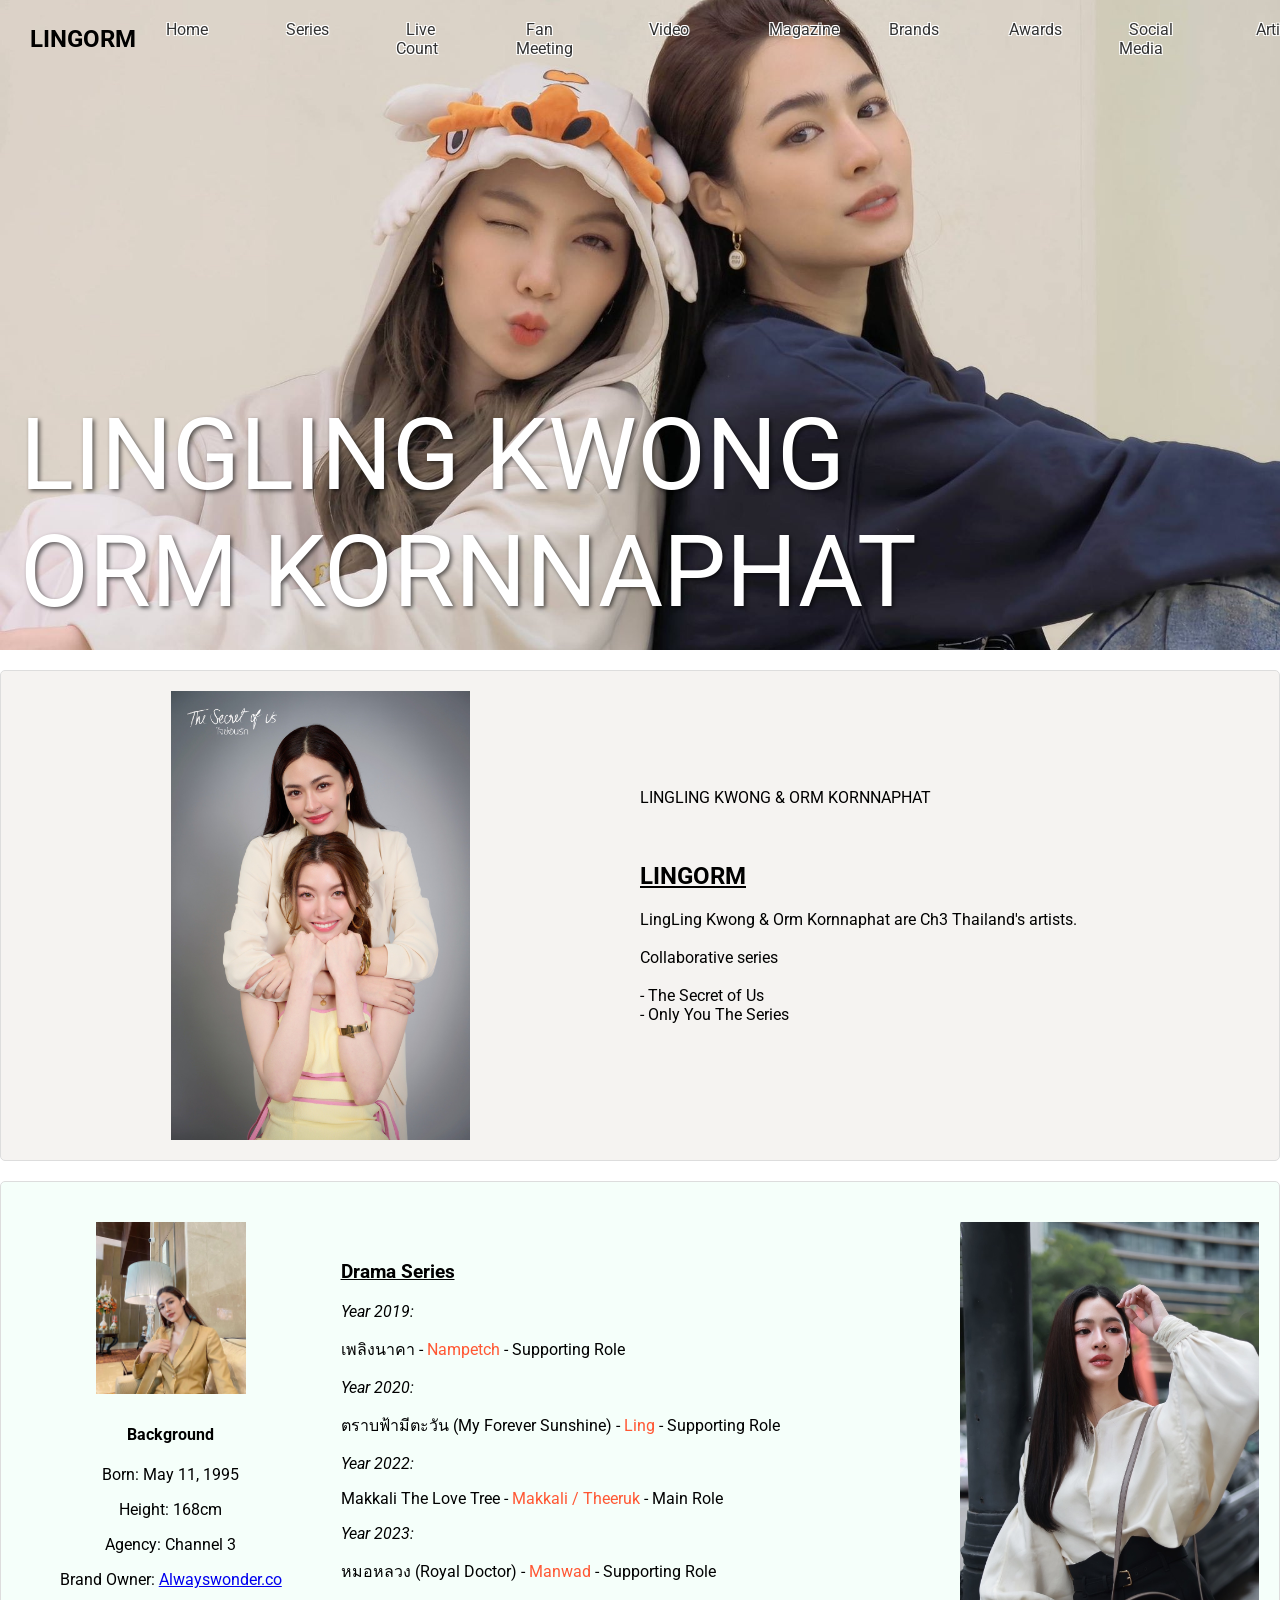
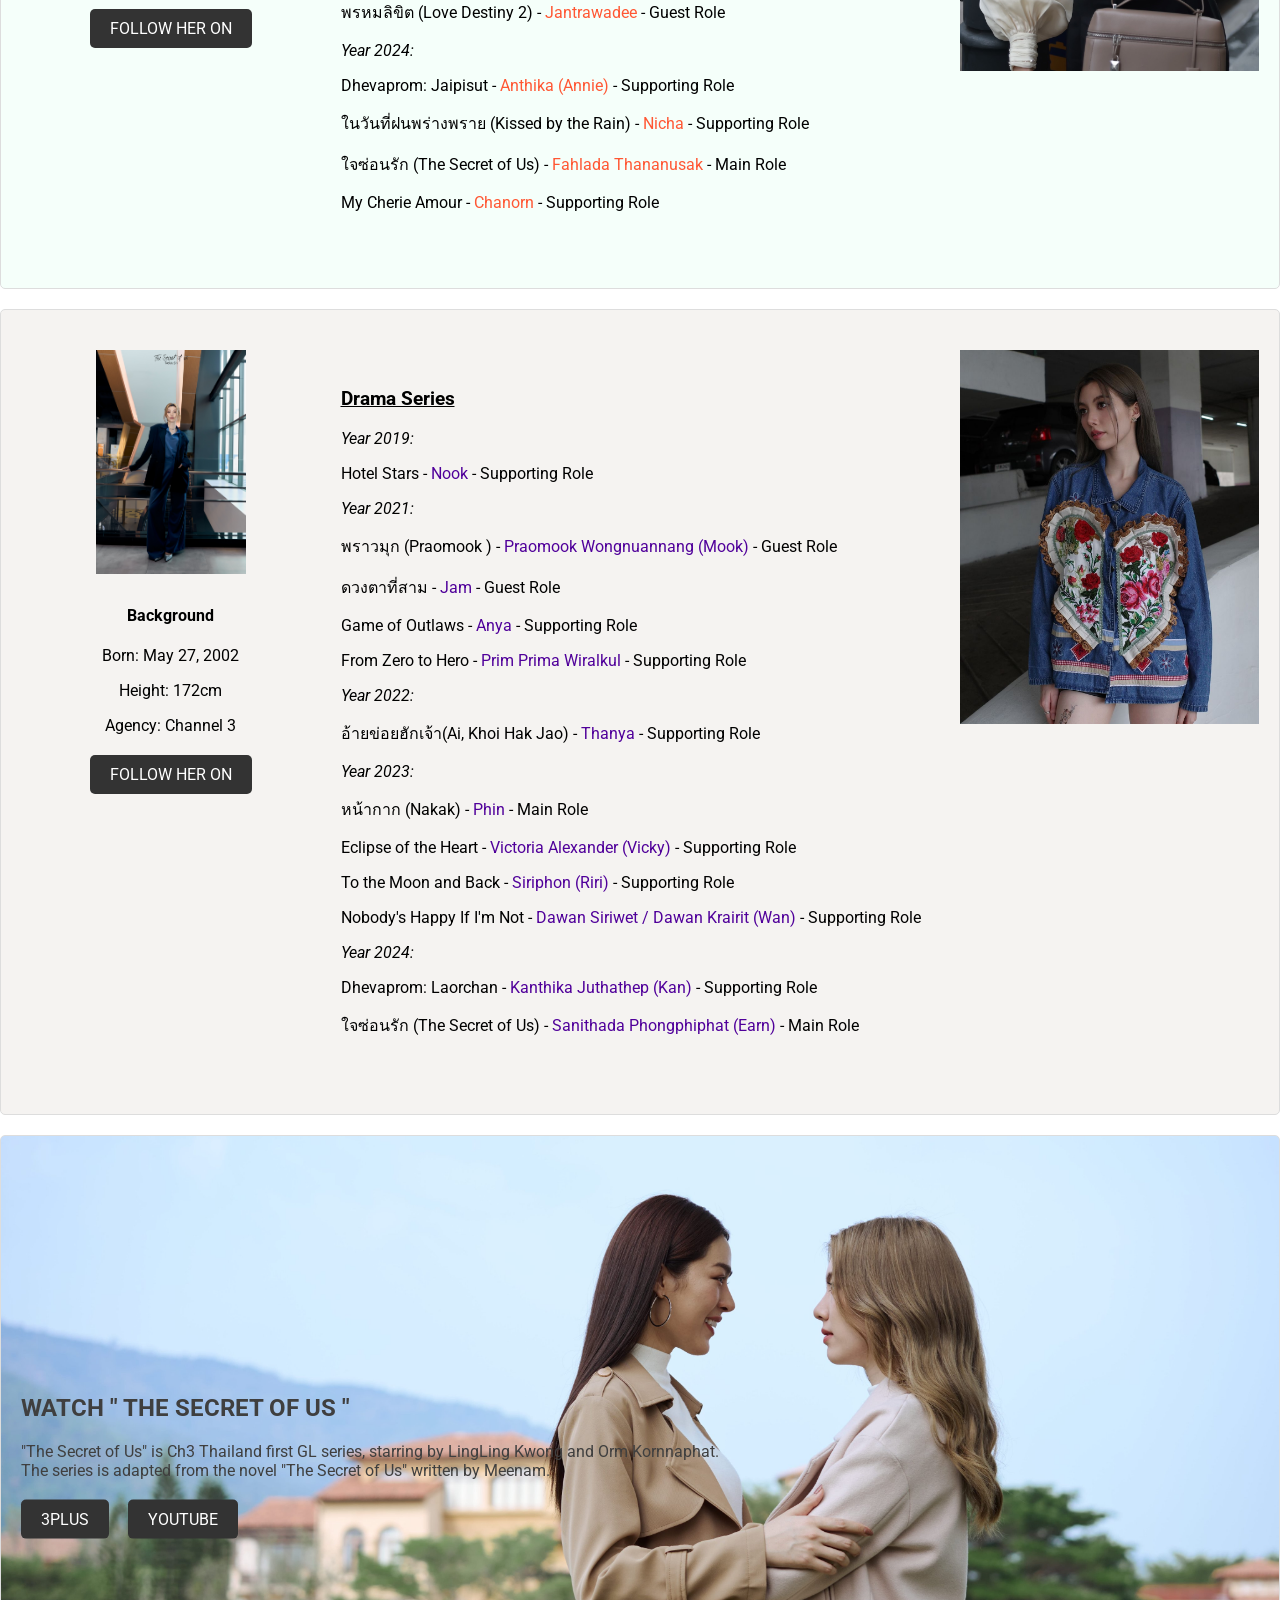
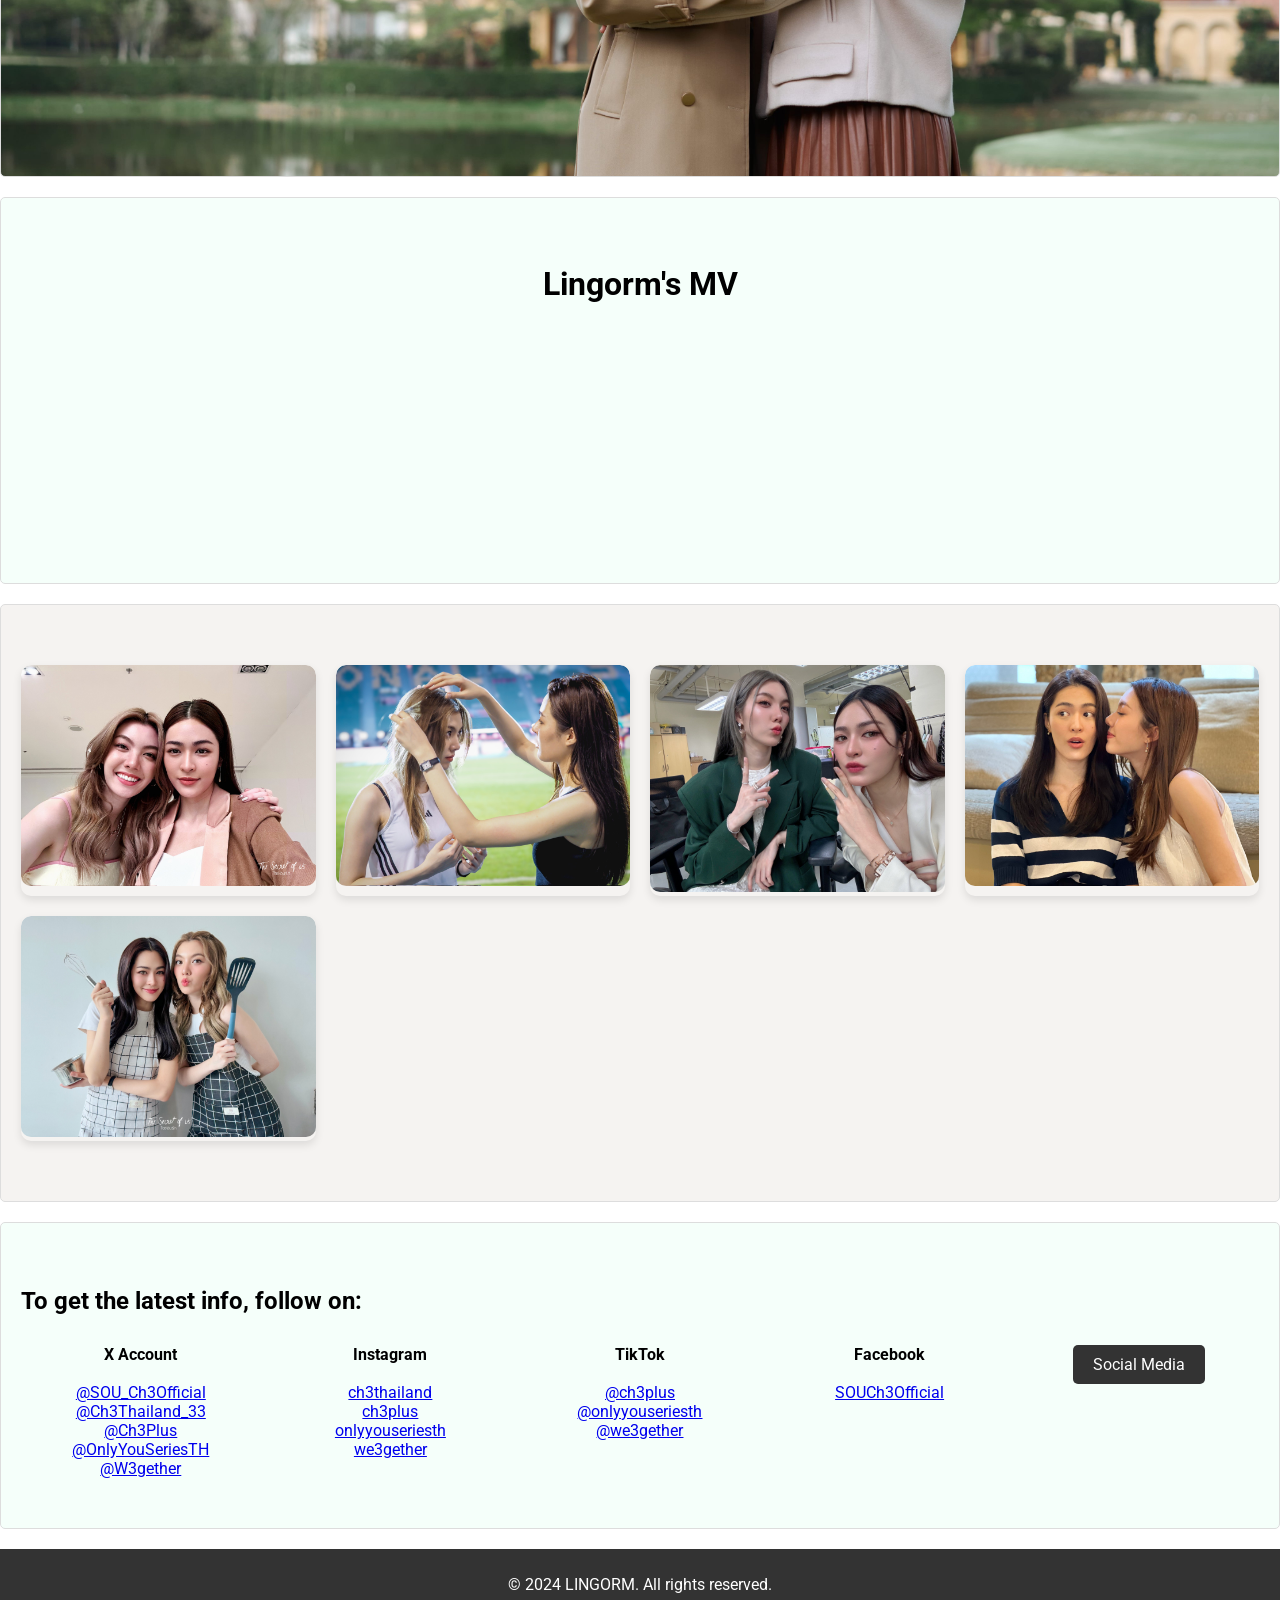
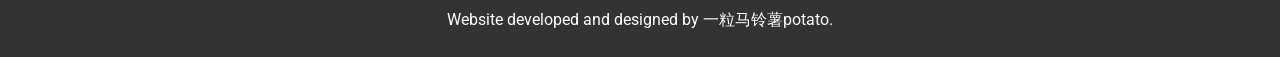
==== index.html @ c7226764 "Update index.html" ====
<!DOCTYPE html>
<html lang="en">
<head>
    <meta charset="UTF-8">
    <meta name="viewport" content="width=device-width, initial-scale=1.0">
    <link rel="stylesheet" href="CSS/styles.css">
    <link rel="stylesheet" href="https://cdnjs.cloudflare.com/ajax/libs/animate.css/4.1.1/animate.min.css">
    <link href="https://fonts.googleapis.com/css2?family=Roboto:wght@400&display=swap" rel="stylesheet">
   
    <title>LINGORM</title>
</head>
<body>
    <header class="header-wallpaper">
        <div class="header-container">
            <h1 class="logo">LINGORM</h1>
            <button class="nav-toggle" aria-label="toggle navigation">
            ☰
            </button>
            <nav>
                <ul>
                    <li><a href="index.html">Home</a></li>
                    <li class="dropdown">
                        <a href="series.html">Series</a>
                        <div class="dropdown-content">
                            <a href="TSOU.html">The Secret of Us</a>
                            <a href="OnlyYou.html">Only You The Series</a>
                        </div>
                    </li>
                    <li class="dropdown">
                        <a href="live-count.html">Live Count</a>
                        <div class="dropdown-content">
                            <a href="TSOU-live-count.html">The Secret of Us</a>
                        </div>
                    </li>
                    <li class="dropdown">
                        <a href="#">Fan Meeting</a>
                        <div class="dropdown-content">
                            <a href="FM2024.html">2024</a>
                        </div>
                    </li>
                    <li class="dropdown">
                        <a href="video.html">Video</a>
                        <div class="dropdown-content">
                            <a href="video-chisub.html">Video (中字)</a>
                        </div>
                    </li>
                    <li><a href="magazine.html">Magazine</a></li>
                    <li><a href="brands.html">Brands</a></li>
                    <li><a href="awards.html">Awards</a></li>
                    <li><a href="social-media.html">Social Media</a></li>
                    <li><a href="articles.html">Articles</a></li>
                </ul>
            </nav>
        </div>
        <div class="bottom-left-text">LINGLING KWONG </br>
            ORM KORNNAPHAT
        </div>
        
    </header>
    

    <main>
        <section id="section2" class="section2">
            <div class="left-image">
                <img src="Images/Homepage/GPmo3GdbwAAcdIR.jpg" alt="Description of Image" />
            </div>
            <div class="right-text">
                <p>LINGLING KWONG & ORM KORNNAPHAT</p>
                </br>
                <h2><u>LINGORM</u></h2>
                <p>LingLing Kwong & Orm Kornnaphat are Ch3 Thailand's artists.
                </br></br>
                    Collaborative series</br></br>
                    - The Secret of Us </br>
                    - Only You The Series </br></br></p>
            </div>
        </section>

        <section id="section3" class="section3">
            <div class="left-image">
                <img src="Images/Homepage/GWCB60AXEAACl5y - Copy.jpg" alt="Left Image Description" />
                <div class="details">
                    <h4>Background</h4>
                    <p>Born: May 11, 1995</p>
                    <p>Height: 168cm</p>
                    <p>Agency: Channel 3</p>
                    <p>Brand Owner: <a href="https://x.com/AlwayswonderCo">Alwayswonder.co</a></p>
                    <div class="button-container">
                        <a href="https://ch3plus.com/artists/451" class="button">FOLLOW HER ON</a>
                    </div>
                </div>
            </div>
            <div class="middle-text">
                <h3><u>Drama Series</u></h3>
                <p><i>Year 2019:</i></p>
                <p>เพลิงนาคา - <font color="#ff5733">Nampetch</font> - Supporting Role</p>

            
                <p><i>Year 2020:</i></p>
                <p>ตราบฟ้ามีตะวัน (My Forever Sunshine) - <font color="#ff5733">Ling</font> - Supporting Role</p>
            
                <p><i>Year 2022:</i></p>
                <p>Makkali The Love Tree - <font color="#ff5733">Makkali / Theeruk</font> - Main Role</p> 
           
                <p><i>Year 2023:</i></p>
                <p>หมอหลวง (Royal Doctor) - <font color="#ff5733">Manwad</font> - Supporting Role</p>   
                <p>พรหมลิขิต (Love Destiny 2) - <font color="#ff5733">Jantrawadee</font> - Guest Role</p> 
                
                <p><i>Year 2024:</i></p>
                <p>Dhevaprom: Jaipisut - <font color="#ff5733">Anthika (Annie)</font> - Supporting Role</p>   
                <p>ในวันที่ฝนพร่างพราย (Kissed by the Rain)  - <font color="#ff5733">Nicha</font> - Supporting Role</p> 
                <p>ใจซ่อนรัก (The Secret of Us) - <font color="#ff5733">Fahlada Thananusak</font> - Main Role</p>
                <p>My Cherie Amour - <font color="#ff5733">Chanorn</font> - Supporting Role</p>
            </div>
            <div class="right-image">
                <img src="Images/Homepage/GXlHVQ1bcAARzqj.jfif" alt="Right Image Description" />
            </div>
        </section>
        
        <section id="section4" class="section4">
            <div class="left-image">
                <img src="Images/Homepage/GQNNIhUaQAATjMb.jfif" alt="Left Image Description" />
                <div class="details">
                    <h4>Background</h4>
                    <p>Born: May 27, 2002</p>
                    <p>Height: 172cm</p>
                    <p>Agency: Channel 3</p>
                    <div class="button-container">
                        <a href="https://ch3plus.com/artists/350" class="button">FOLLOW HER ON</a>
                    </div>
                </div>
            </div>
            <div class="middle-text">
                <h3><u>Drama Series</u></h3>
                <p><i>Year 2019:</i></p>
                <p>Hotel Stars - <font color="#50009a">Nook</font> - Supporting Role</p>

                <p><i>Year 2021:</i></p>
                <p>พราวมุก (Praomook ) - <font color="#50009a">Praomook Wongnuannang (Mook)</font> - Guest Role</p>
                <p>ดวงตาที่สาม - <font color="#50009a">Jam</font> - Guest Role</p>
                <p>Game of Outlaws - <font color="#50009a">Anya</font> - Supporting Role</p>
                <p>From Zero to Hero - <font color="#50009a">Prim Prima Wiralkul</font> - Supporting Role</p>

                <p><i>Year 2022:</i></p>
                <p>อ้ายข่อยฮักเจ้า(Ai, Khoi Hak Jao) - <font color="#50009a">Thanya</font> - Supporting Role</p>
                
                <p><i>Year 2023:</i></p>
                <p>หน้ากาก (Nakak) - <font color="#50009a">Phin</font> - Main Role</p>
                <p>Eclipse of the Heart - <font color="#50009a">Victoria Alexander (Vicky)</font> - Supporting Role</p>
                <p>To the Moon and Back - <font color="#50009a">Siriphon (Riri)</font> - Supporting Role</p>
                <p>Nobody's Happy If I'm Not - <font color="#50009a">Dawan Siriwet / Dawan Krairit (Wan)</font> - Supporting Role</p>

                <p><i>Year 2024:</i></p>
                <p>Dhevaprom: Laorchan - <font color="#50009a">Kanthika Juthathep (Kan)</font> - Supporting Role</p>
                <p>ใจซ่อนรัก (The Secret of Us) - <font color="#50009a">Sanithada Phongphiphat (Earn)</font> - Main Role</p>
                
            </div>
            <div class="right-image">
                <img src="Images/Homepage/GWzO36fWIAAts6A.jfif" alt="Right Image Description" />
            </div>
        </section>
        
        <section id="section5" class="section5">
            <div class="overlay-text">
                <h2>WATCH " THE SECRET OF US " </h2>
                <p>"The Secret of Us" is Ch3 Thailand first GL series, starring by LingLing Kwong and Orm Kornnaphat. </br>
                    The series is adapted from the novel "The Secret of Us" written by Meenam.</p>
                <div class="button-container">
                    <a href="https://ch3plus.com/drama/1601" class="button">3PLUS</a>
                    <a href="https://youtube.com/playlist?list=PLDIqVRSvaz9LWu6pvDkNa43Zpicq-zLaL&si=jmSi8s5uINVRYURm" class="button">YOUTUBE</a>
                </div>
            </div>
        </section>
        
        <section id="section6" class="section6">
            <h2 class="section-title">Lingorm's MV</h2>
            <div class="video-container">
                <iframe width="560" height="315" src="https://www.youtube.com/embed/7FVuDuM66iU?si=OcEE4b9ZsCUScVl-" title="YouTube video player" frameborder="0" allow="accelerometer; autoplay; clipboard-write; encrypted-media; gyroscope; picture-in-picture; web-share" referrerpolicy="strict-origin-when-cross-origin" allowfullscreen></iframe>
                <iframe width="560" height="315" src="https://www.youtube.com/embed/SzvdKqfl7sM?si=7ZgvW-NvWe6QDm77" title="YouTube video player" frameborder="0" allow="accelerometer; autoplay; clipboard-write; encrypted-media; gyroscope; picture-in-picture; web-share" referrerpolicy="strict-origin-when-cross-origin" allowfullscreen></iframe>
                <iframe width="560" height="315" src="https://www.youtube.com/embed/tJU0n08O1h8?si=HvJSM4OCoaeQTGFO" title="YouTube video player" frameborder="0" allow="accelerometer; autoplay; clipboard-write; encrypted-media; gyroscope; picture-in-picture; web-share" referrerpolicy="strict-origin-when-cross-origin" allowfullscreen></iframe>
            </div>
        </section>

        <section id="section7" class="section7">
            <div class="gallery-container">
                <div class="gallery-item">
                    <img src="Images/Homepage/GKUelGlbAAAYL5s - Copy.jpg" alt="Image 1 Description" />
                    
                </div>
                <div class="gallery-item">
                    <img src="Images/Homepage/GLRpT6Yb0AAmryR.jpg" alt="Image 2 Description" />
                    
                </div>
                <div class="gallery-item">
                    <img src="Images/Homepage/GUMZfOEW4AAnppR.jfif" alt="Image 3 Description" />
                    
                </div>
                <div class="gallery-item">
                    <img src="Images/Homepage/GWs6ObMWMAAoe9y.jfif" alt="Image 4 Description" />
                    
                </div>
                <div class="gallery-item">
                    <img src="Images/Homepage/GUCTeAsb0AUNplR - Copy.jpeg" alt="Image 5 Description" />
                    
                </div>
                
            </div>
        </section>
        
        
        <section id="section8" class="section8">
            <h3 class="small-title">To get the latest info, follow on:</h3>
            <div class="social-media-container">
                <div class="column"><b>X Account</b>
                </br>
                </br>
                    <a href="https://x.com/SOU_Ch3Official">@SOU_Ch3Official</a>
                </br>
                    <a href="https://x.com/Ch3Thailand_33">@Ch3Thailand_33</a>
                </br>
                    <a href="https://x.com/Ch3Plus">@Ch3Plus</a>
                </br>
                    <a href="https://x.com/OnlyYouSeriesTH">@OnlyYouSeriesTH</a>
                </br>
                    <a href="https://x.com/W3gether">@W3gether</a>
                </div>
                
                <div class="column"><b>Instagram</b>
                </br>
                </br>
                    <a href="https://www.instagram.com/ch3thailand/?hl=en">ch3thailand</a>
                </br>
                    <a href="https://www.instagram.com/ch3plus/?hl=en">ch3plus</a>
                </br>
                    <a href="https://www.instagram.com/onlyyouseriesth/">onlyyouseriesth</a>
                </br>
                    <a href="https://www.instagram.com/we3gether/?hl=en">we3gether</a>
                </div>

                <div class="column"><b>TikTok</b>
                </br>
                </br>
                    <a href="https://www.tiktok.com/@ch3plus">@ch3plus</a>
                </br>
                    <a href="https://www.tiktok.com/@onlyyouseriesth">@onlyyouseriesth</a>
                </br>
                    <a href="https://www.tiktok.com/@we3gether">@we3gether</a>
                </div>

                <div class="column"><b>Facebook</b>
                </br>
                </br>
                    <a href="https://www.facebook.com/SOUCh3Official/">SOUCh3Official</a>
                </div>

                <div class="column">
                    <a href="#social-media" class="button">Social Media</a>
                </div>
            </div>
        </section>
        


    </main>

    <footer>
        <p>&copy; 2024 LINGORM. All rights reserved.</p>
        <p>Website developed and designed by 一粒马铃薯potato.</p>
        
        </footer>
        
        <script>
        // Scroll reveal effect
        const sections = document.querySelectorAll('section');
        const options = {
        root: null,
        threshold: 0.1,
        };
        
        const observer = new IntersectionObserver((entries, observer) => {
        entries.forEach(entry => {
        if (entry.isIntersecting) {
        entry.target.classList.add('animate__animated', 'animate__fadeInUp');
        observer.unobserve(entry.target);
        }
        });
        }, options);
        
        sections.forEach(section => {
        observer.observe(section);
        });
        
        // Change header transparency on scroll
        const header = document.querySelector('.header-container');
        window.addEventListener('scroll', function() {
        const scrollPosition = window.scrollY;
        header.style.backgroundColor = scrollPosition > 50 ? 'rgba(255, 255, 255, 0.9)' : 'rgba(255, 255, 255, 0)';
        });

        //hamburger for only display at mobile devices
        document.querySelector('.nav-toggle').addEventListener('click', function() {
        document.querySelector('nav ul').classList.toggle('showing');
        });
        </script>
        </body>
        </html>
---- CSS/styles.css ----
body {
margin: 0;
font-family: 'Roboto', sans-serif;
}

.header-wallpaper {
position: relative;
width: 100%;
height: 650px;
background-image: url('../Images/Homepage/GInZfpeakAA6-mB - Copy.jpg'); /* Adjust this path as necessary */
background-size: cover;
background-position: center;
}

.header-wallpaper-sub {
position: relative;
width: 100%;
height: 200px; /* Specific height for other pages */
background-image: url('../Images/GQsUREpbMAAMCjr - Copy.jpg'); /* Set your wallpaper for other pages */
background-size: cover;
background-position: center;
}

.header-wallpaper-sub-series {
position: relative;
width: 100%;
height: 600px; /* Specific height for other pages */
background-image: url('../Images/sub series/GUzJLUYasAEFwtK - Copy.jpg'); /* Set your wallpaper for other pages */
background-size: cover;
background-position: top;
}

.header-wallpaper-sub-series-onlyyou {
position: relative;
width: 100%;
height: 600px; /* Specific height for other pages */
background-image: url('../Images/sub series/GXGt7PhbEAUSC36 - Copy.jpg'); /* Set your wallpaper for other pages */
background-size: cover;
background-position: top;
}

.header-container {
display: flex;
align-items: center;
justify-content: space-between;
padding: 20px 30px;
position: fixed;
top: 0;
left: 0;
width: 100%;
z-index: 2;
background-color: rgba(255, 255, 255, 0.7); /* Semi-transparent initially */
transition: background-color 0.3s;
}

.logo {
margin: 0;
font-size: 24px;
}

nav ul {
display: flex;
list-style: none;
margin: 0;
padding: 0;
}

nav ul li {
position: relative;
margin: 0 20px;
min-width: 80px;
}

nav ul li a {
text-decoration: none;
color: #333;
padding: 10px;
text-shadow: 
-1px -1px 0 white,  
1px -1px 0 white,
-1px 1px 0 white,
1px 1px 0 white; /* Create a border effect */
}

nav ul li a:hover {
text-decoration: underline;
}

.nav-toggle {
display: none;
background: none;
border: none;
font-size: 24px;
cursor: pointer;
}

/* Dropdown styles */
.dropdown-content {
display: none;
position: absolute;
background-color: #f1f1f1;
min-width: 160px;
box-shadow: 0px 8px 16px 0px rgba(0, 0, 0, 0.2);
z-index: 1;
}

.dropdown:hover .dropdown-content {
display: block;
}

.dropdown-content a {
color: black;
padding: 12px 16px;
text-decoration: none;
display: block;
}

.dropdown-content a:hover {
background-color: #ddd;
}

/* Scroll behavior */
.main {
padding-top: 80px; /* Space for fixed header */
}

.bottom-left-text {
position: absolute;
bottom: 20px;
left: 20px;
color: white; /* Change as necessary for visibility */
text-shadow: 2px 2px 4px rgba(0, 0, 0, 0.6); /* Add shadow for better readability */
font-size: 100px; /* Adjust font size */
}

/* Adjust font size for tablets */
@media (max-width: 768px) {
.bottom-left-text {
font-size: 50px; /* Smaller font size for tablets */
}
}

/* Adjust font size for mobile phones */
@media (max-width: 480px) {
.bottom-left-text {
font-size: 30px; /* Even smaller font size for mobile phones */
}
}

/* Additional styling for responsiveness */
@media (max-width: 768px) {
.nav-toggle {
display: block;
}


nav ul {
flex-direction: column;
display: none;
width: 100%;
background-color: rgba(255, 255, 255, 0.9);
position: absolute;
top: 60px;
left: 0;
padding: 10px 0;
}

nav ul li {
margin: 10px 0;
text-align: center;
}

nav ul.showing {
display: flex;
}
}

@media (max-width: 480px) {
.bottom-left-text {
font-size: 5vw; /* Adjust font size for smaller screens */
}
}

@media only screen and (max-width: 620px) {
/* For mobile phones: */
.menu, .main, .right {
width: 100%;
}
}

section {
margin: 20px 0;
padding: 20px;
border: 1px solid #ddd;
border-radius: 5px;
}

.section2 {
display: flex; /* Use flexbox for layout */
flex-wrap: wrap; /* Allow wrapping */
height: auto; /* Adjust height */
background-color: #F5F3F1; /* Set the background color */
align-items: center; /* Center items vertically */
}

.left-image {
flex: 1; /* Take up equal space */
display: flex; /* Use flexbox for centering */
justify-content: center; /* Center horizontally */
align-items: center; /* Center vertically */
}

.left-image img {
width: 50%; /* Set a specific width, adjust as needed */
max-width: 300px; /* Limit maximum width, adjust as needed */
height: auto; /* Maintain aspect ratio */
}

.right-text {
flex: 1; /* Take up equal space */
padding: 20px; /* Add padding for spacing */
}

.section3 {
display: flex; /* Use flexbox for layout */
flex-wrap: wrap; /* Allow wrapping */
align-items: flex-start; /* Align items at the top */
justify-content: space-between; /* Space out items */
padding: 40px 20px; /* Add padding */
background-color: #f5fffa; /* Set a background color */
}

.left-image {
flex: 1; /* Take up equal space */
display: flex; /* Use flexbox for centering */
flex-direction: column; /* Stack elements vertically */
align-items: center; /* Center horizontally */
}

.left-image img {
max-width: 100%; /* Responsive image */
height: auto; /* Maintain aspect ratio */
}

.details {
text-align: center; /* Center the text below the left image */
margin-top: 10px; /* Space between image and text */
}

.middle-text {
flex: 2; /* Take up more space in the middle */
padding: 20px; /* Add padding for spacing */
}

.right-image {
flex: 1; /* Take up equal space */
display: flex; /* Use flexbox for centering */
justify-content: center; /* Center horizontally */
align-items: center; /* Center vertically */
}

.right-image img {
max-width: 100%; /* Responsive image */
height: auto; /* Maintain aspect ratio */
}

.button-container {
margin-top: 10px; /* Space above the button */
}

.button {
display: inline-block; /* Make it block-level for padding */
padding: 10px 20px; /* Add padding */
background-color: #333; /* Button background color */
color: #fff; /* Button text color */
text-decoration: none; /* Remove underline */
border-radius: 5px; /* Round corners */
transition: background-color 0.3s; /* Smooth background change */
}

.button:hover {
background-color: #555; /* Darken background on hover */
}

.section4 {
display: flex; /* Use flexbox for layout */
flex-wrap: wrap; /* Allow wrapping */
align-items: flex-start; /* Align items at the top */
justify-content: space-between; /* Space out items */
padding: 40px 20px; /* Add padding */
background-color: #F5F3F1; /* Set a background color */
}

.left-image {
flex: 1; /* Take up equal space */
display: flex; /* Use flexbox for centering */
flex-direction: column; /* Stack elements vertically */
align-items: center; /* Center horizontally */
}

.left-image img {
max-width: 100%; /* Responsive image */
height: auto; /* Maintain aspect ratio */
}

.details {
text-align: center; /* Center the text below the left image */
margin-top: 10px; /* Space between image and text */
}

.middle-text {
  flex: 2; /* Take up more space in the middle */
padding: 20px; /* Add padding for spacing */
}

.right-image {
flex: 1; /* Take up equal space */
display: flex; /* Use flexbox for centering */
justify-content: center; /* Center horizontally */
align-items: center; /* Center vertically */
}

.right-image img {
max-width: 100%; /* Responsive image */
height: auto; /* Maintain aspect ratio */
}

.button-container {
margin-top: 10px; /* Space above the button */
}

.button {
display: inline-block; /* Make it block-level for padding */
padding: 10px 20px; /* Add padding */
background-color: #333; /* Button background color */
color: #fff; /* Button text color */
text-decoration: none; /* Remove underline */
border-radius: 5px; /* Round corners */
transition: background-color 0.3s; /* Smooth background change */
}

.button:hover {
background-color: #555; /* Darken background on hover */
}

.section5 {
position: relative; /* Make it relative for absolute positioning of text */
height: 600px; /* Set height */
background-image: url('../Images/Homepage/GUzD0vvaEAEiprc - Copy.jpg'); /* Background image */
background-size: cover; /* Cover the entire section */
background-position: center; /* Center the image */
}

.overlay-text {
position: absolute; /* Position text absolutely */
top: 50%; /* Center vertically */
left: 20px; /* Distance from the left */
transform: translateY(-50%); /* Adjust for true vertical center */
color: rgb(63,63,63); /* Text color */
text-shadow: none; /* Add shadow for better readability */
}

.button-container {
margin-top: 20px; /* Space above the buttons */
}

.button {
display: inline-block; /* Make it block-level for padding */
padding: 10px 20px; /* Add padding */
margin-right: 15px; /* Space between buttons */
background-color: #333; /* Button background color */
color: #fff; /* Button text color */
text-decoration: none; /* Remove underline */
border-radius: 5px; /* Round corners */
transition: background-color 0.3s; /* Smooth background change */
}

.button:last-child {
margin-right: 0; /* Remove margin on the last button */
}

.button:hover {
background-color: #555; /* Darken background on hover */
}

.section6 {
padding: 40px 20px; /* Add padding */
text-align: center; /* Center text */
background-color: #f5fffa; /* Set background color */
}

.section-title {
font-size: 2em; /* Title font size */
margin-bottom: 20px; /* Space below the title */
}

.video-container {
display: flex; /* Use flexbox layout */
flex-wrap: wrap; /* Allow wrapping if needed */
justify-content: center; /* Center items horizontally */
gap: 20px; /* Space between videos */
padding: 20px; /* Padding around the container */
}

.video-container iframe {
width: 320px; /* Set width of videos */
height: 180px; /* Set height of videos */
border: none; /* Remove border */
}

.section7 {
padding: 60px 20px;
background-color: #F5F3F1; /* Light background for contrast */
}

.gallery-container {
display: grid;
grid-template-columns: repeat(auto-fit, minmax(250px, 1fr)); /* Auto adjust for responsiveness */
gap: 20px; /* Space between images */
justify-items: center;
}

.gallery-item {
position: relative;
overflow: hidden;
border-radius: 10px;
box-shadow: 0 4px 8px rgba(0, 0, 0, 0.1); /* Soft shadow for depth */
transition: transform 0.3s ease, box-shadow 0.3s ease;
}

.gallery-item:hover {
transform: scale(1.05); /* Slight zoom effect on hover */
box-shadow: 0 8px 16px rgba(0, 0, 0, 0.2); /* Deeper shadow on hover */
}

.gallery-item img {
width: 100%;
height: auto;
border-radius: 10px;
object-fit: cover;
transition: opacity 0.3s ease;
}

.gallery-item .caption {
position: absolute;
bottom: 0;
left: 0;
width: 100%;
padding: 10px;
background: rgba(0, 0, 0, 0.7); /* Dark overlay for readability */
color: #fff;
text-align: center;
font-size: 16px;
opacity: 0; /* Hidden by default */
transition: opacity 0.3s ease;
}

.gallery-item:hover .caption {
opacity: 1; /* Show caption on hover */
}

@media (max-width: 768px) {
.gallery-container {
grid-template-columns: repeat(2, 1fr); /* 2 columns on smaller screens */
}
}

@media (max-width: 480px) {
.gallery-container {
grid-template-columns: 1fr; /* 1 column on mobile */
}
}

.section8 {
padding: 40px 20px; /* Add padding */
background-color: #f5fffa; /* Optional background color */
}

.small-title {
text-align: left; /* Center title */
font-size: 1.5em; /* Small title font size */
margin-bottom: 20px; /* Space below the title */
}

.social-media-container {
display: grid; /* Use CSS Grid for layout */
grid-template-columns: repeat(5, 1fr); /* 5 columns */
gap: 10px; /* Space between columns */
text-align: center; /* Center text in columns */
}

.column {
padding: 10px; /* Add padding to each column */
font-size: 1em; /* Font size for social media accounts */
}

.button {
display: inline-block; /* Make it block-level for padding */
padding: 10px 20px; /* Add padding */
background-color: #333; /* Button background color */
color: #fff; /* Button text color */
text-decoration: none; /* Remove underline */
border-radius: 5px; /* Round corners */
transition: background-color 0.3s; /* Smooth background change */
}

.button:hover {
background-color: #555; /* Darken background on hover */
}

footer {
background: #333;
color: #fff;
text-align: center;
padding: 10px 0;
position: relative;
bottom: 0;
width: 100%;
}
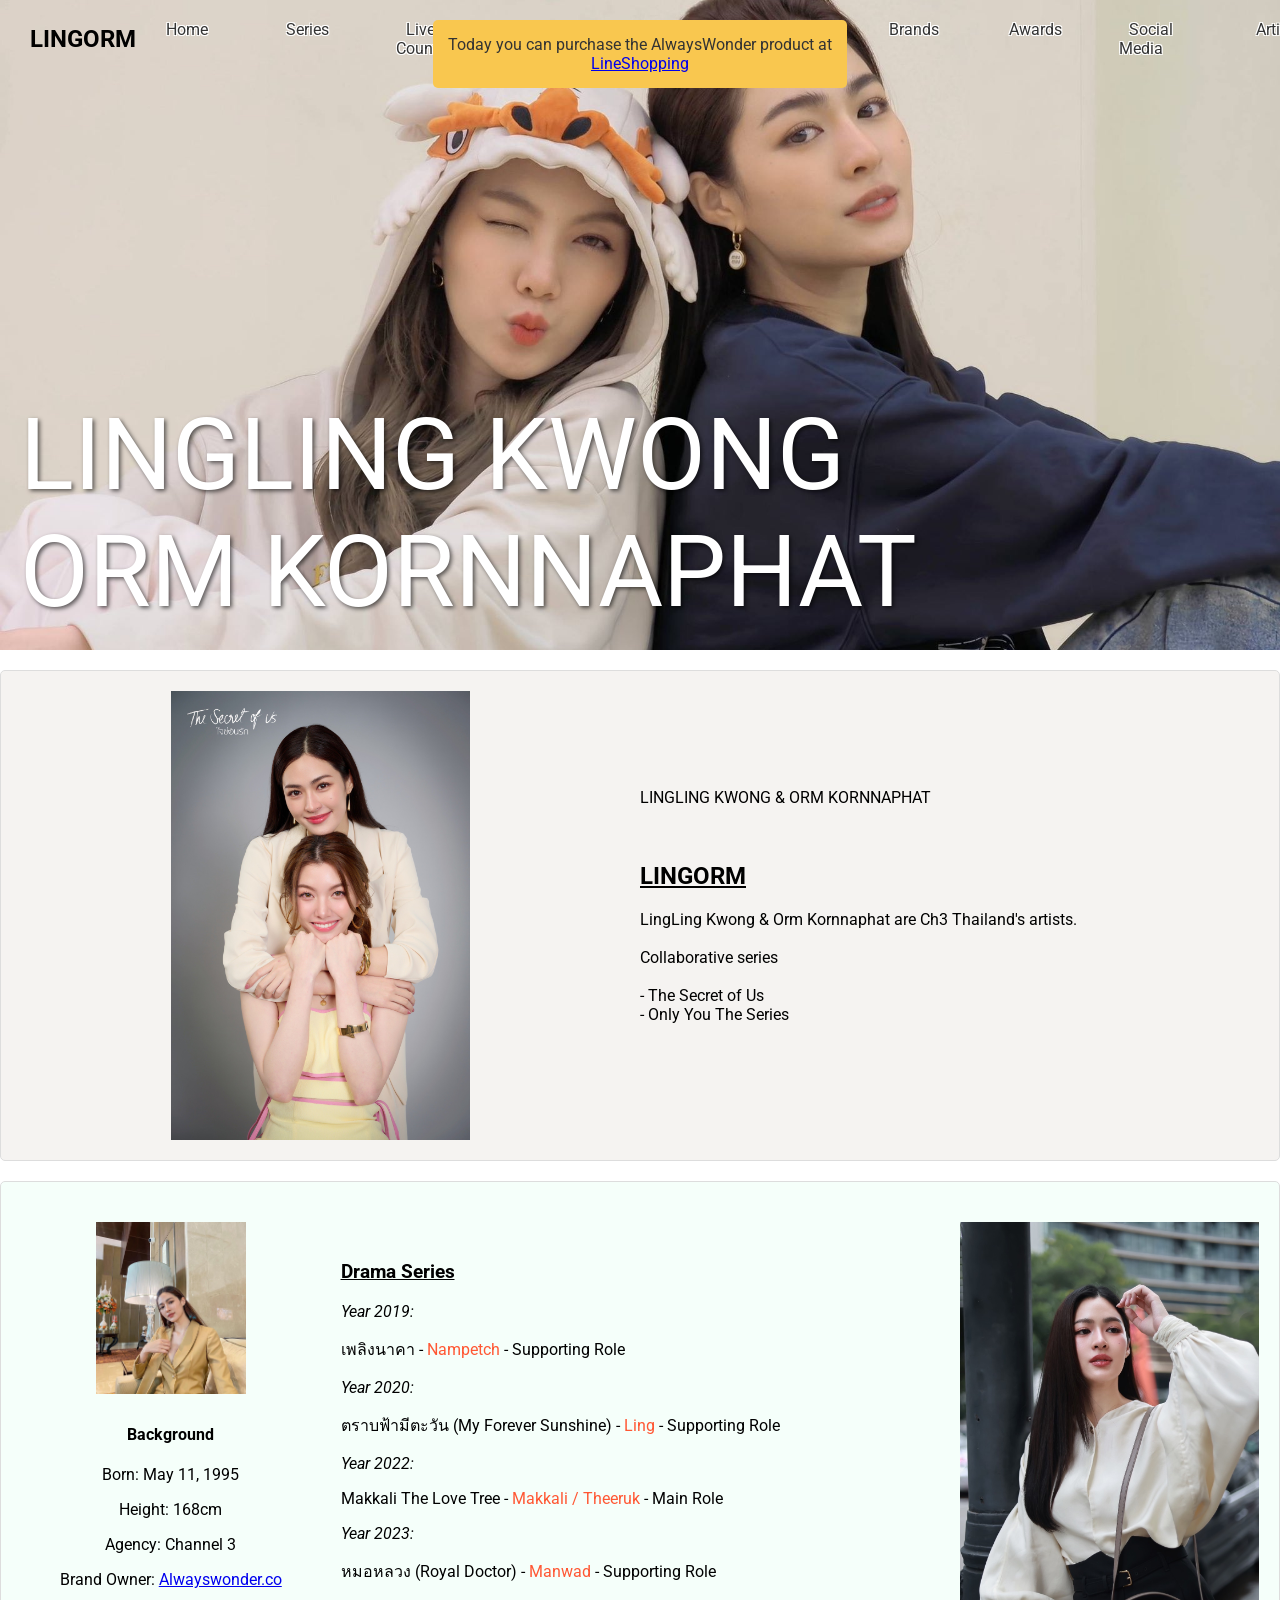
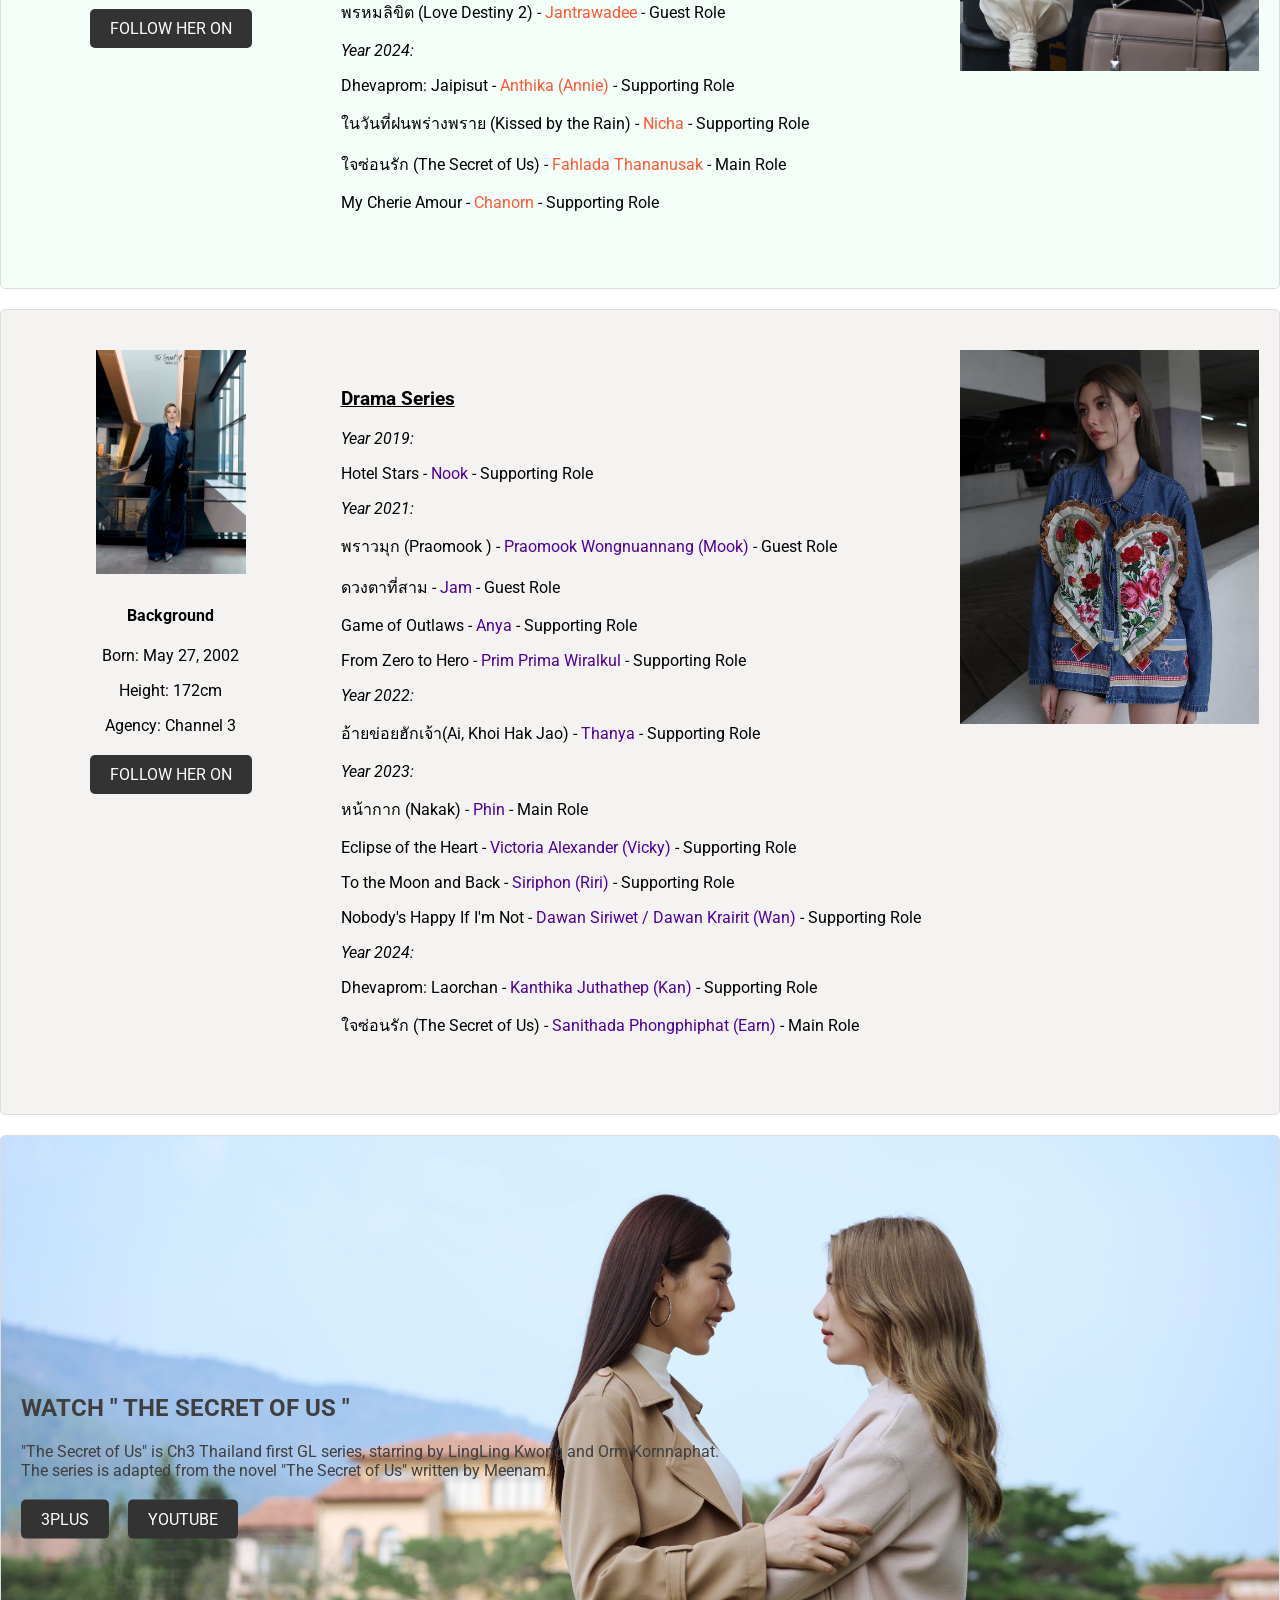
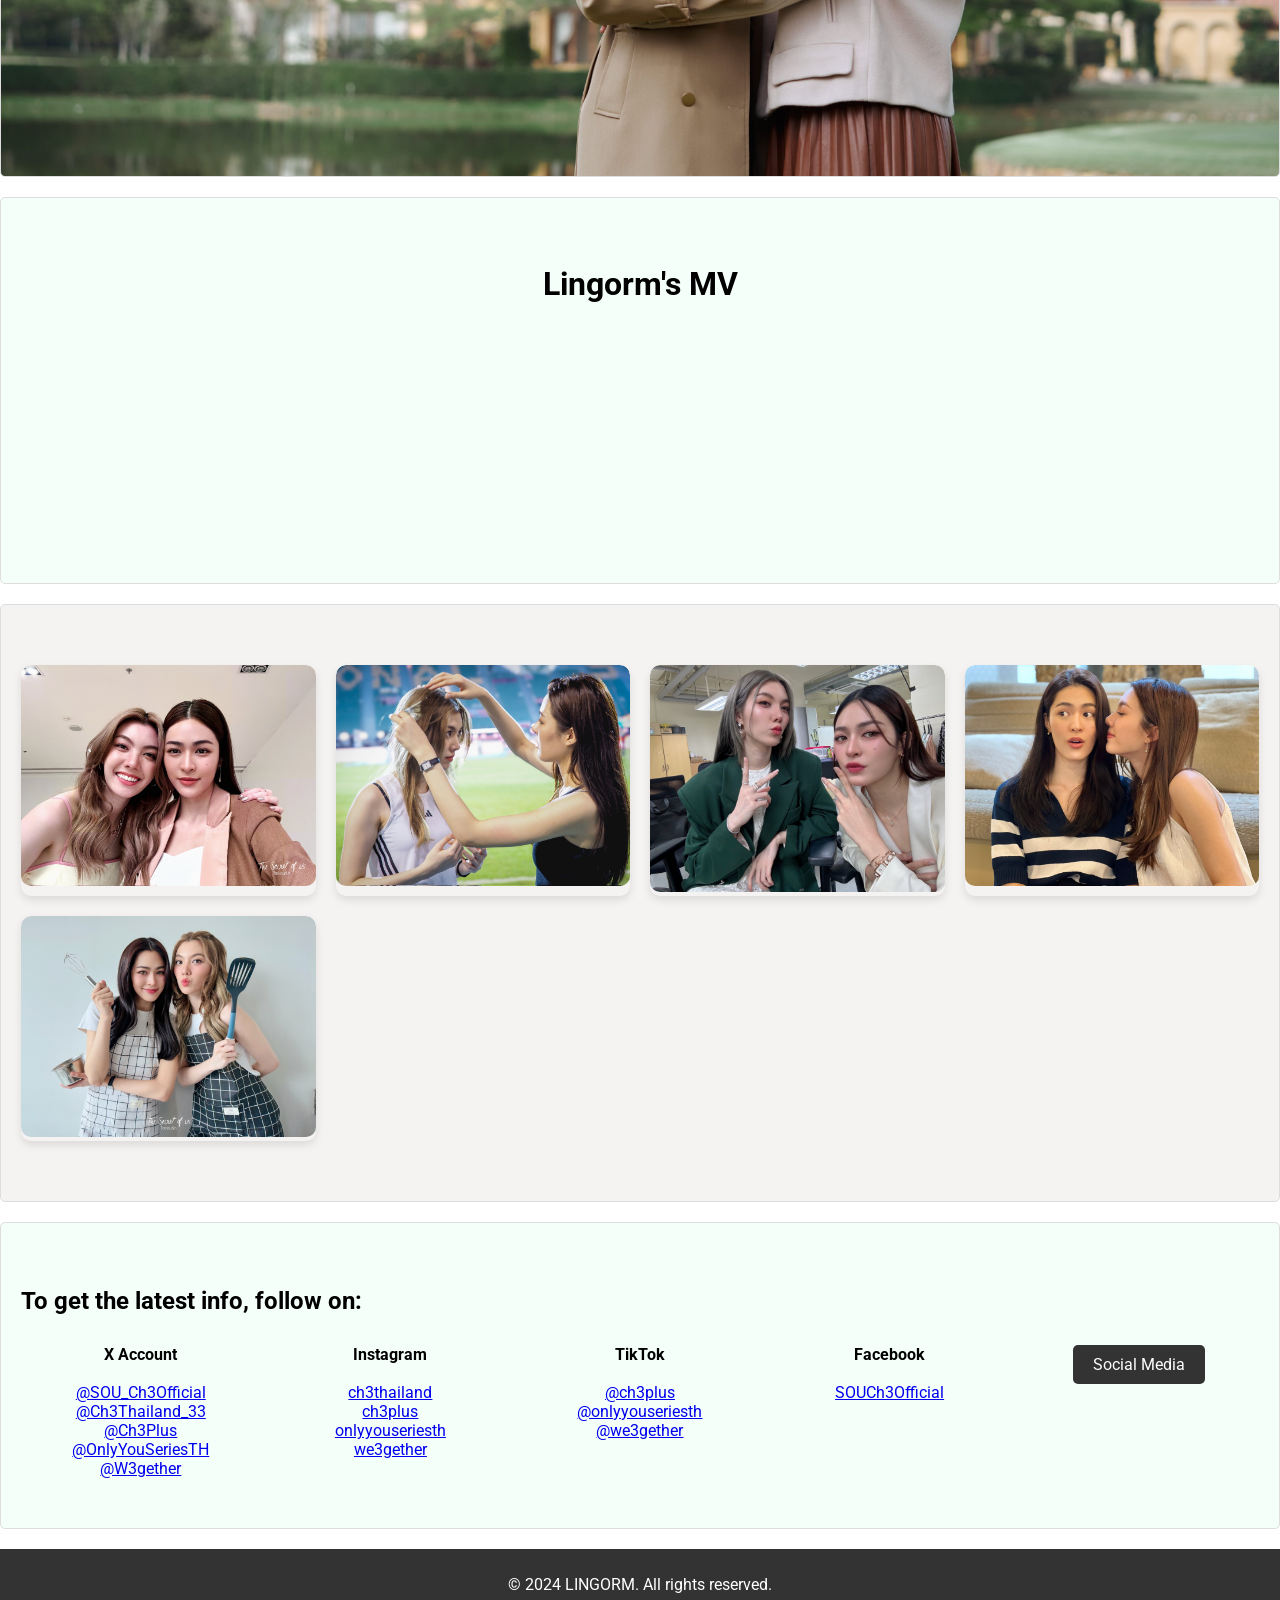
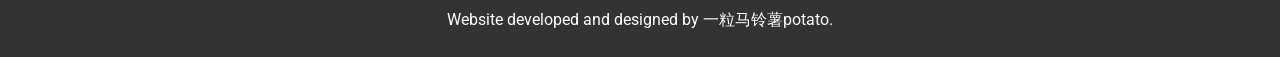
==== commit c964d19e: "Update index.html" ====
--- a/index.html
+++ b/index.html
@@ -301,6 +301,23 @@
         document.querySelector('.nav-toggle').addEventListener('click', function() {
         document.querySelector('nav ul').classList.toggle('showing');
         });
+
+            
+    window.onload = function() {
+        const notificationContainer = document.createElement('div');
+        fetch('notification.html')
+            .then(response => response.text())
+            .then(data => {
+                notificationContainer.innerHTML = data;
+                document.body.appendChild(notificationContainer);
+                const notification = document.getElementById('notification');
+                notification.style.display = 'block';
+                setTimeout(() => {
+                    notification.style.display = 'none';
+                }, 5000); // Hide after 5 seconds
+            });
+    };
+
         </script>
         </body>
         </html>
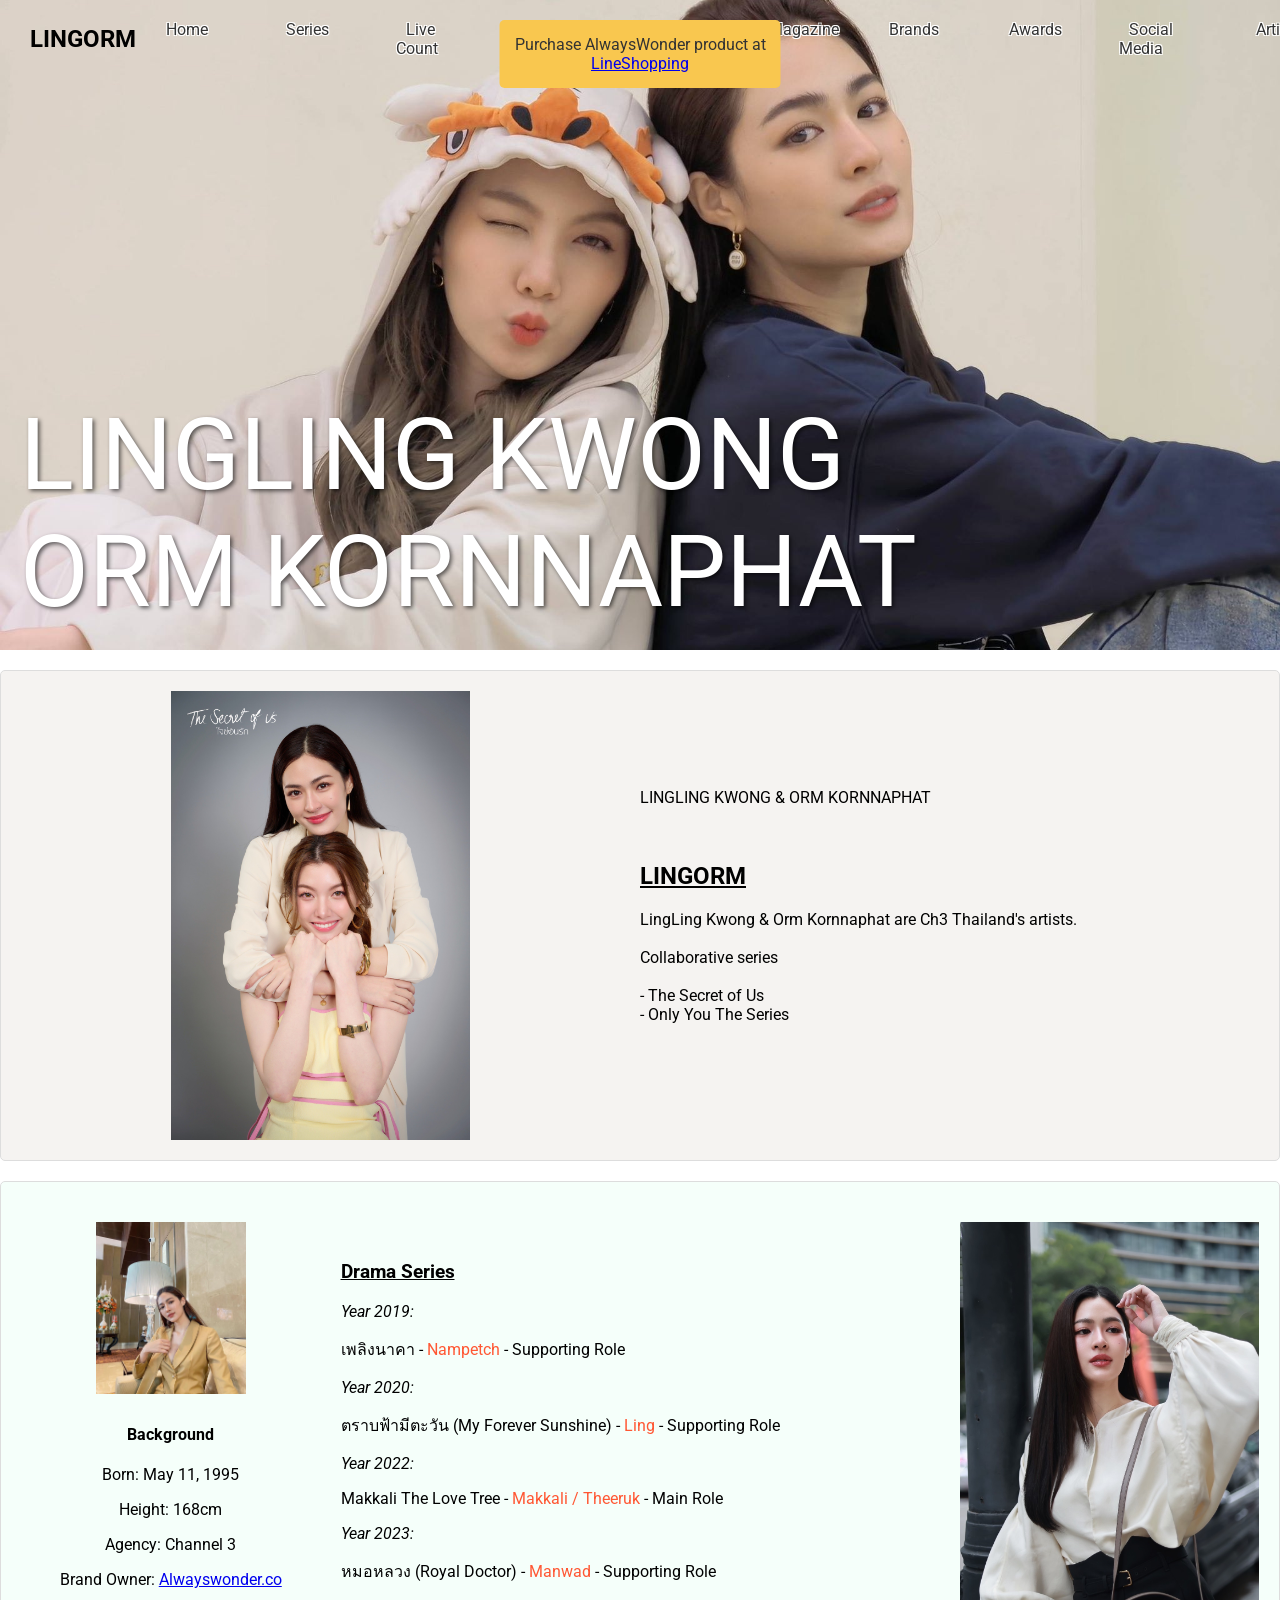
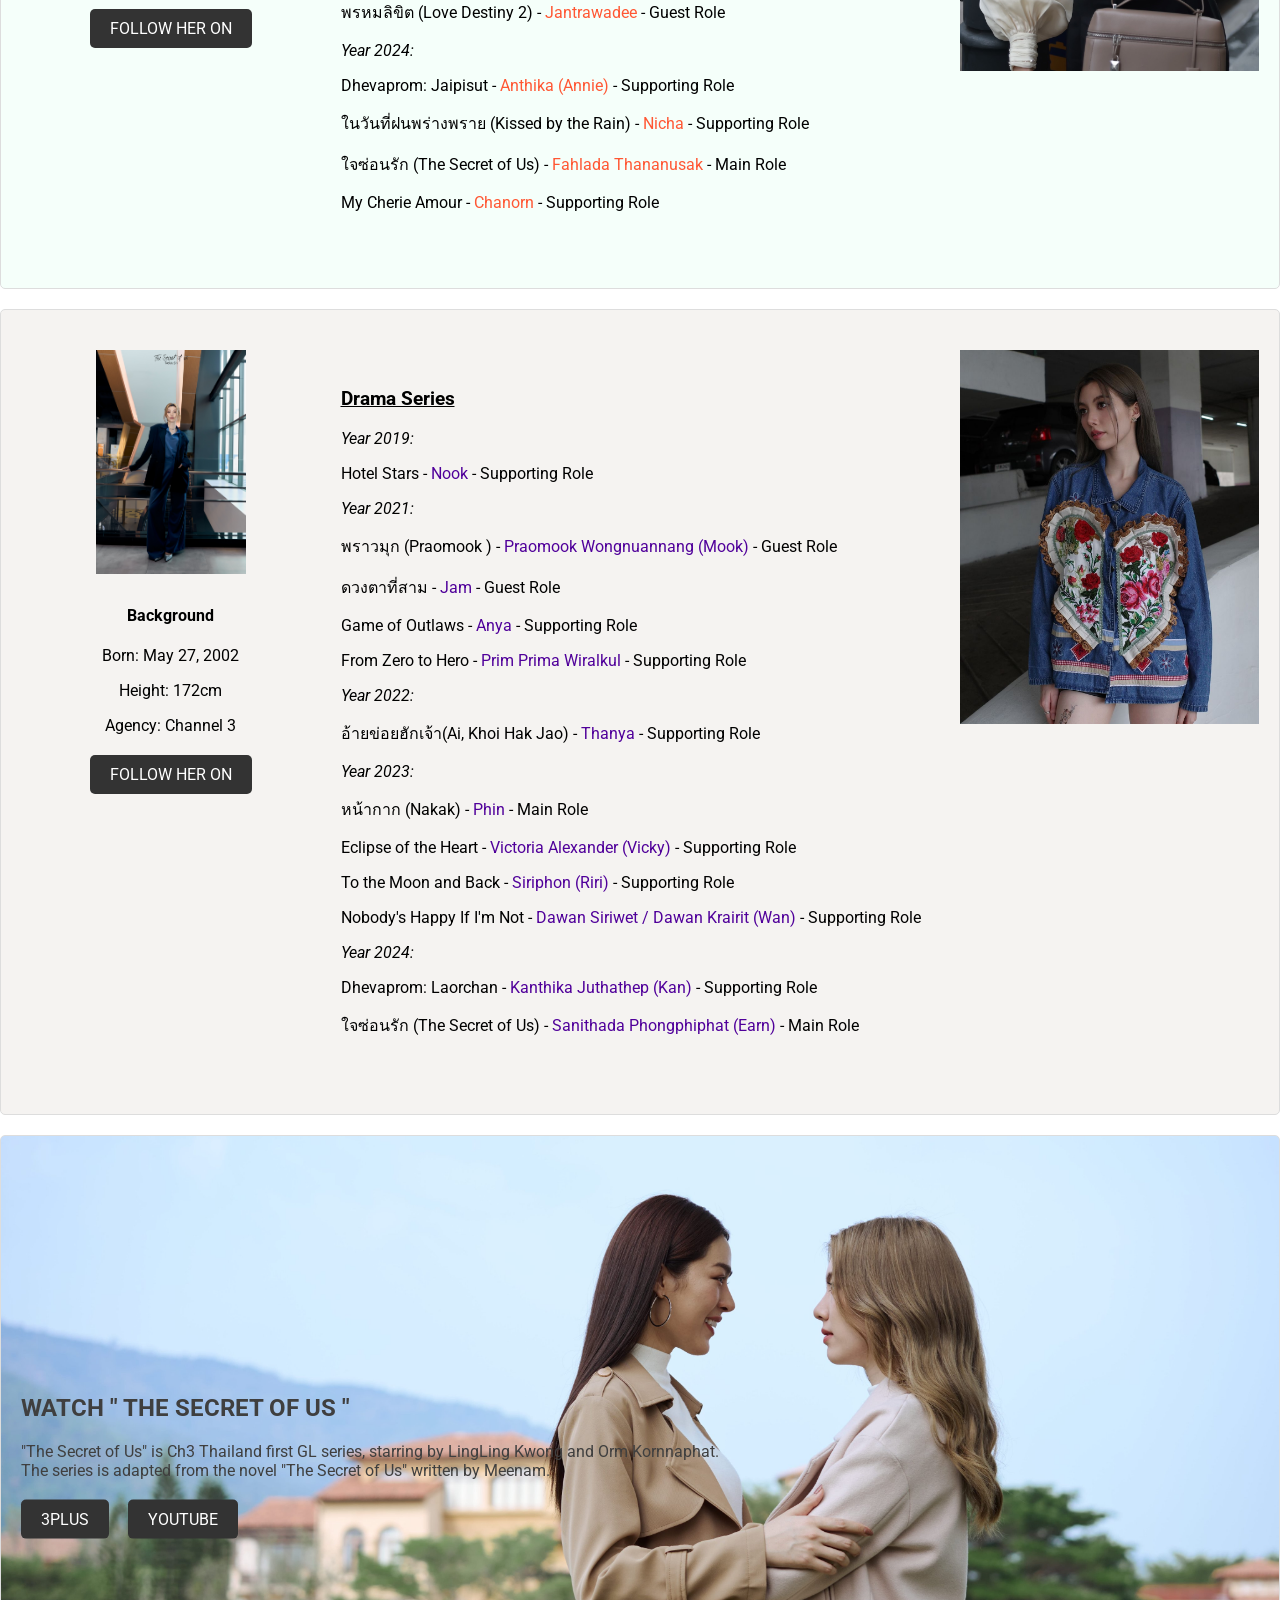
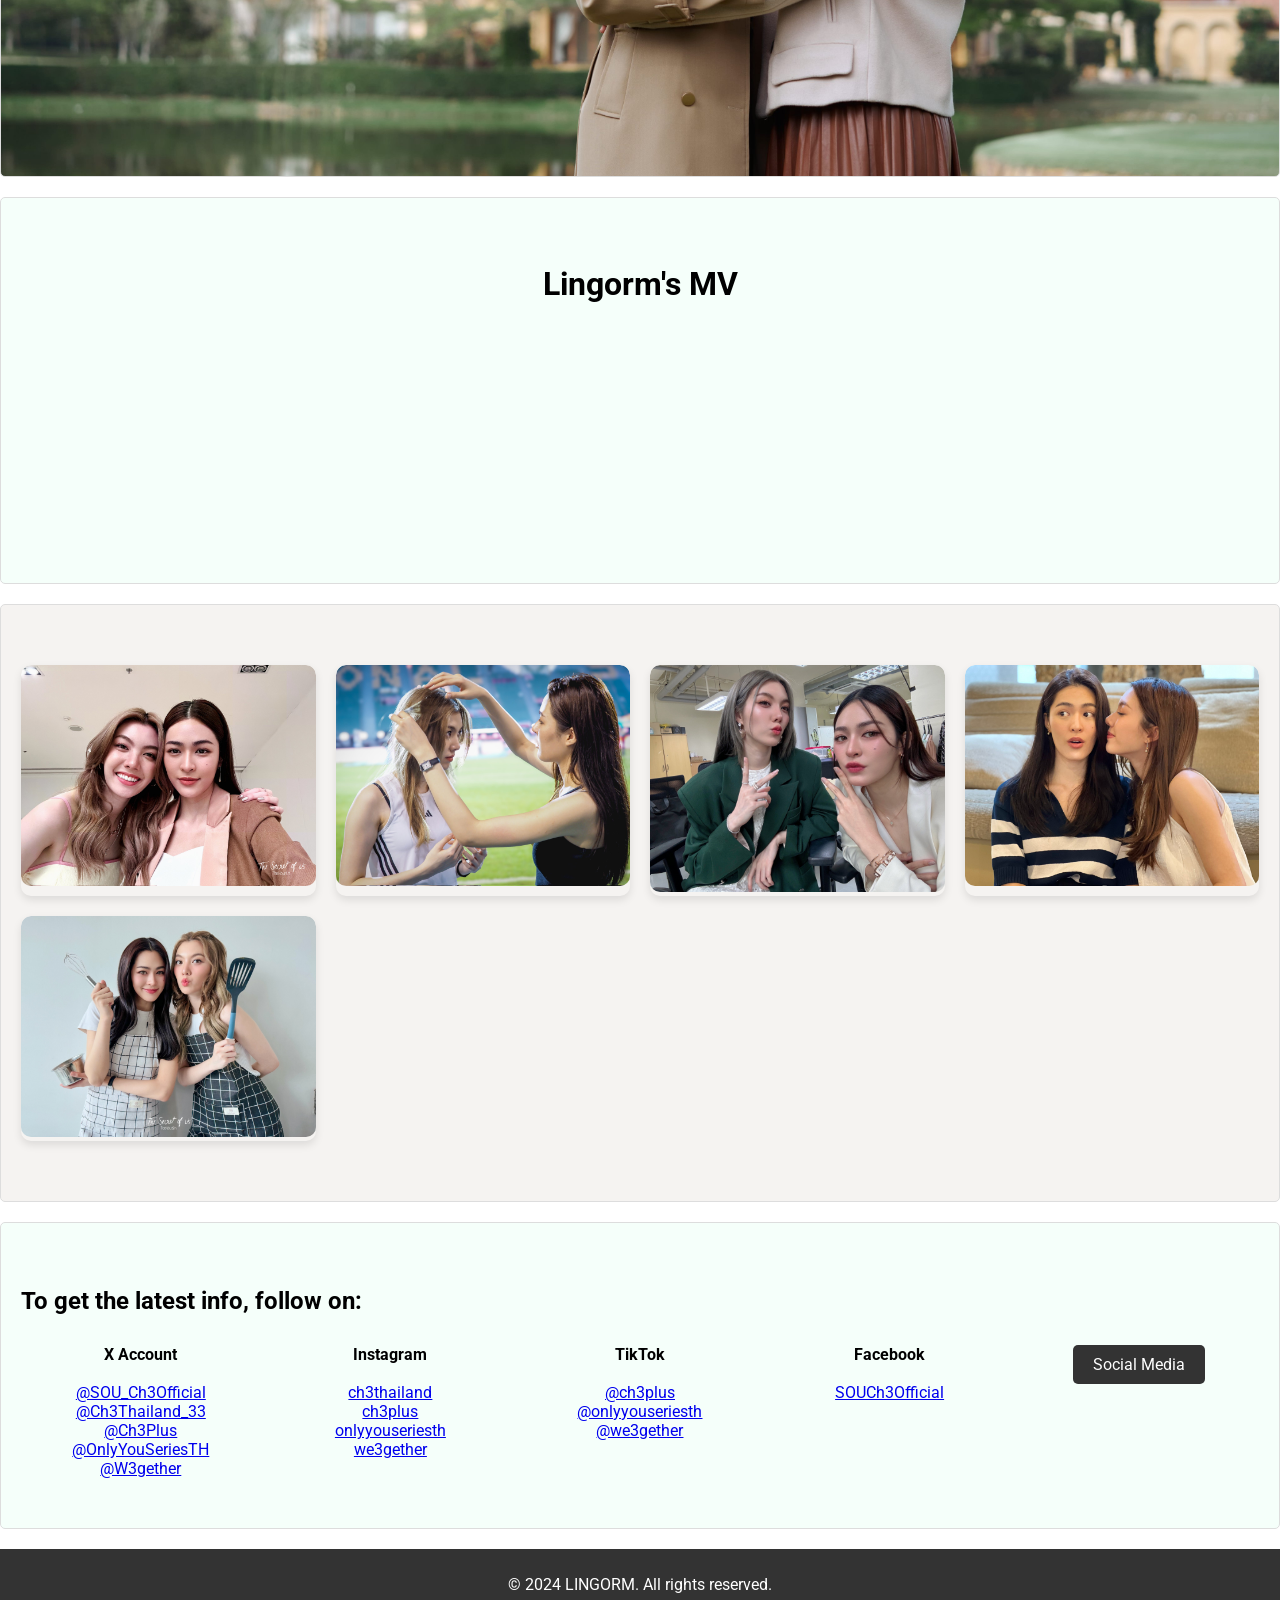
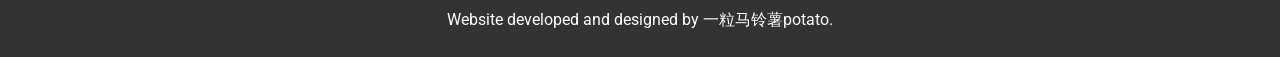
==== commit 5572c1b4: "Update index.html" ====
--- a/index.html
+++ b/index.html
@@ -314,7 +314,7 @@
                 notification.style.display = 'block';
                 setTimeout(() => {
                     notification.style.display = 'none';
-                }, 5000); // Hide after 5 seconds
+                 }, 60000); // Hide after 60 seconds (1 minute)
             });
     };
 
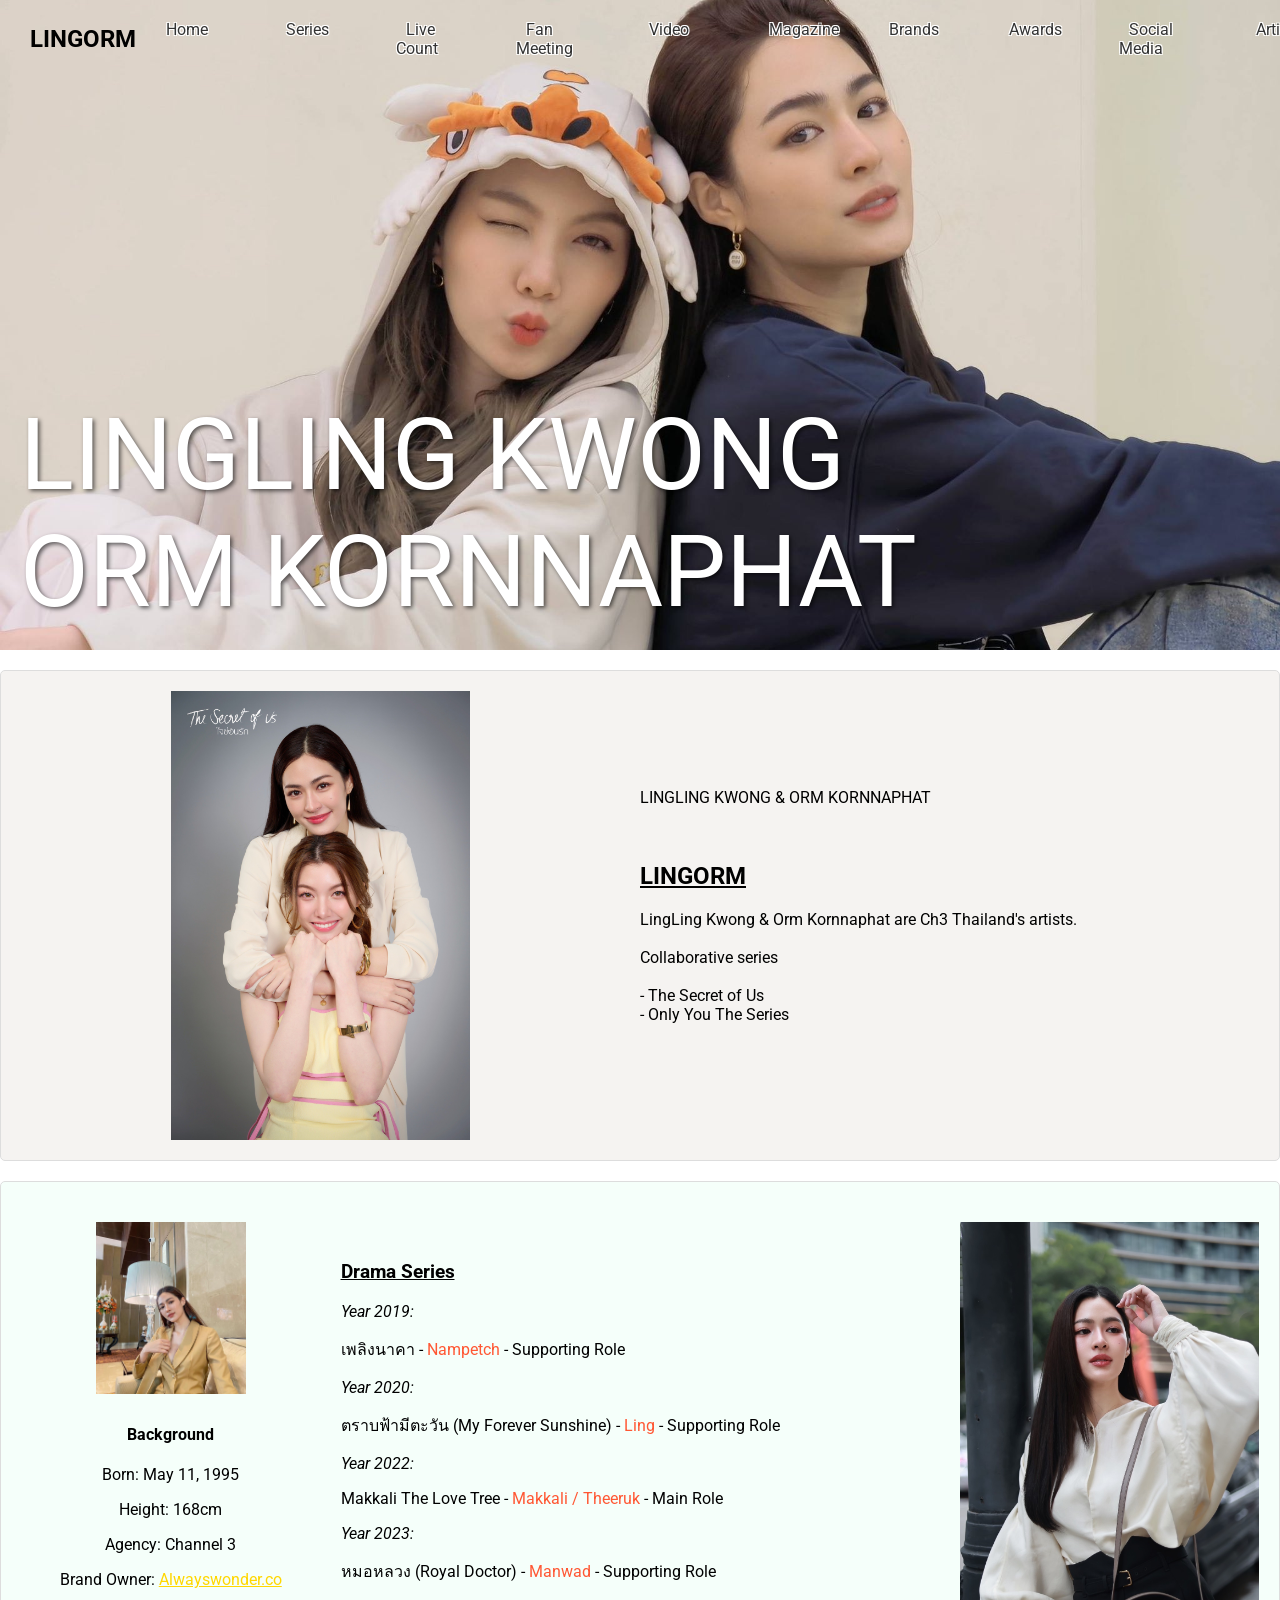
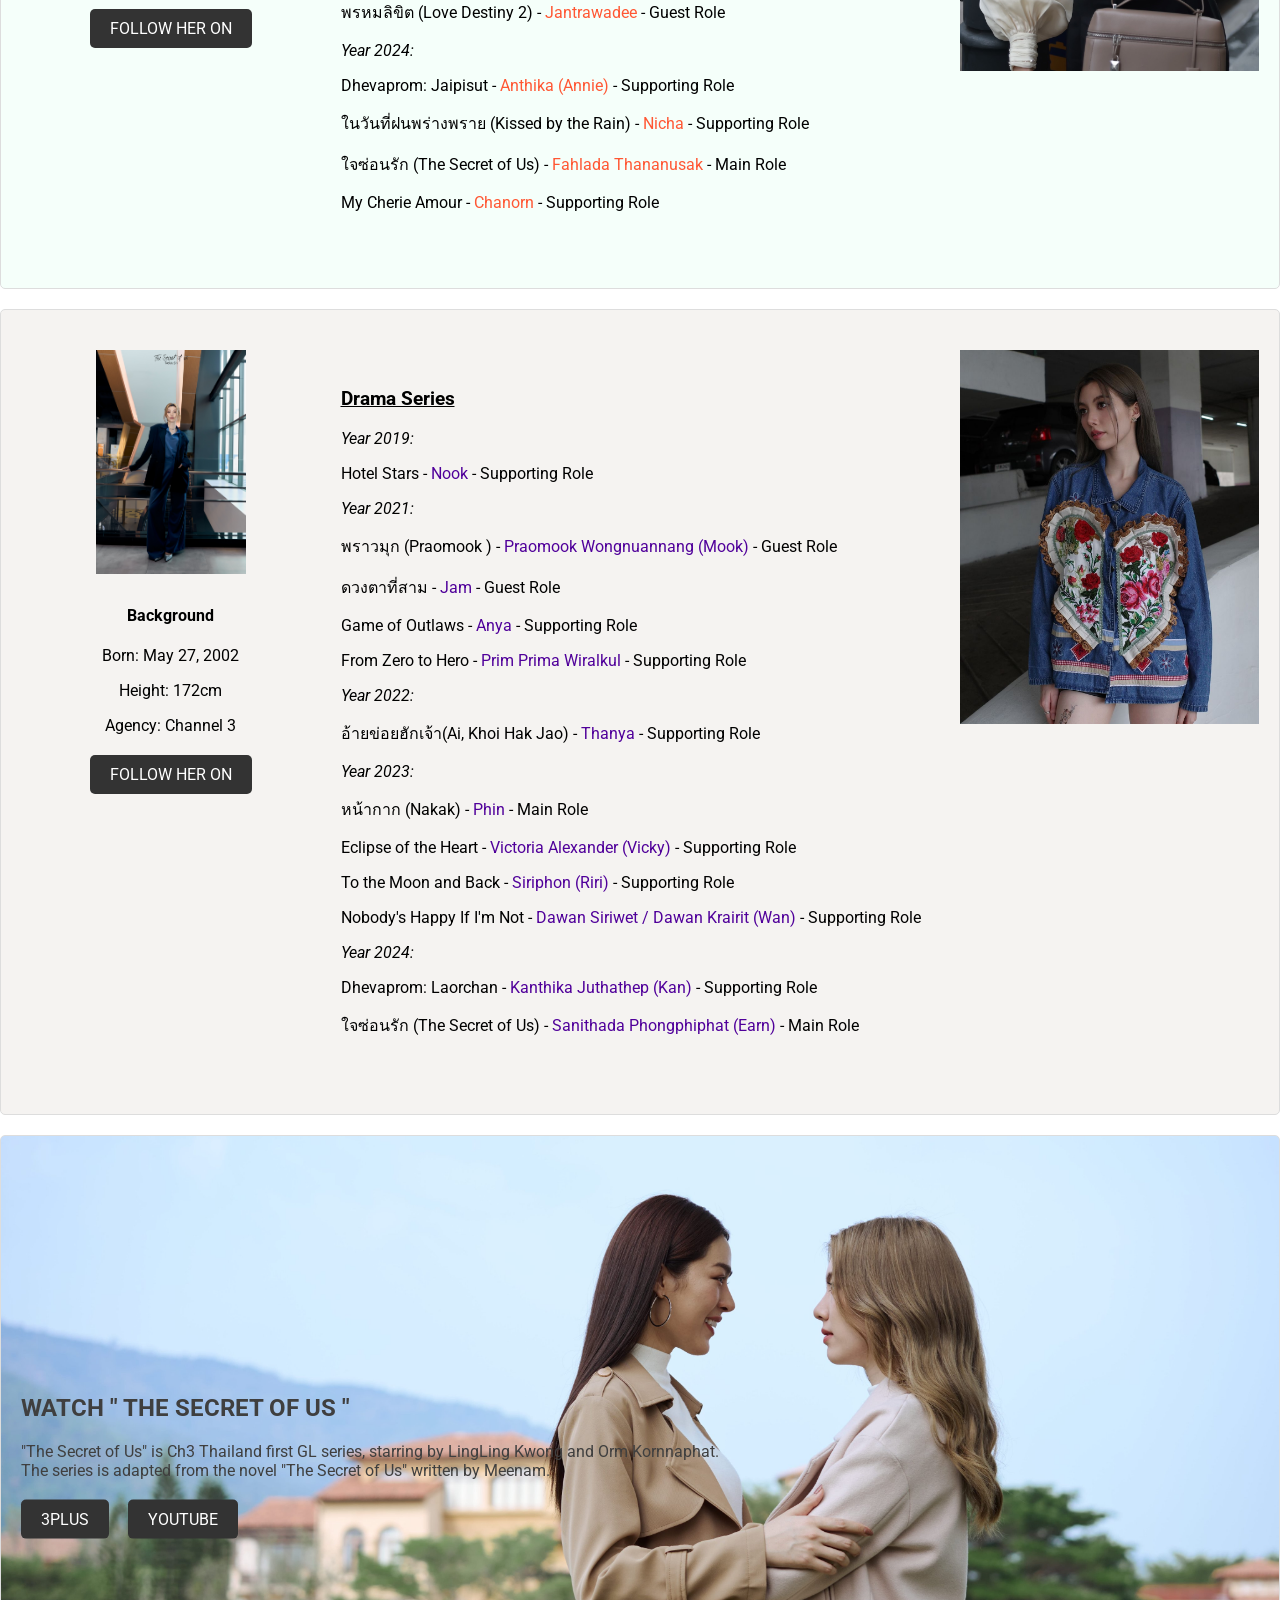
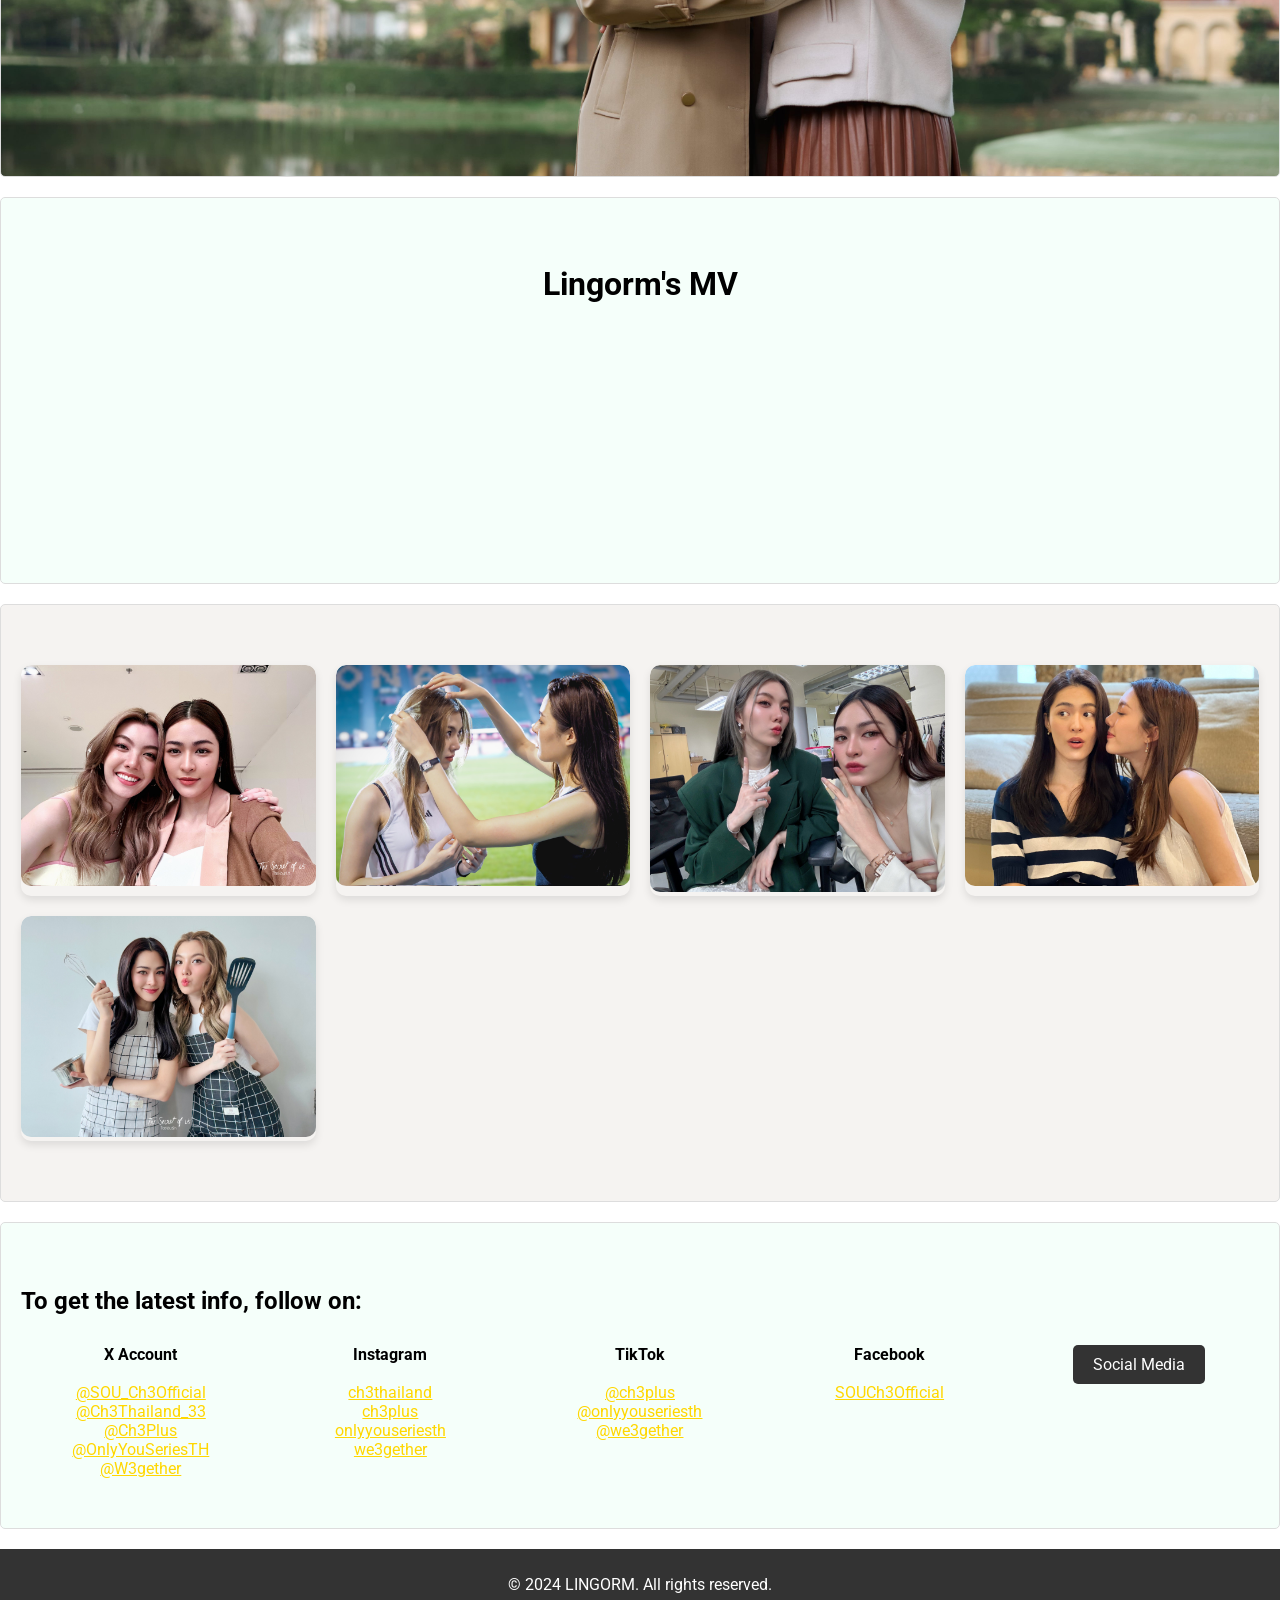
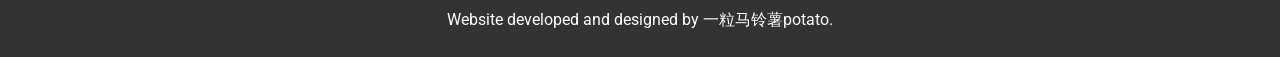
==== commit 661839cd: "Update index.html" ====
--- a/index.html
+++ b/index.html
@@ -311,10 +311,16 @@
                 notificationContainer.innerHTML = data;
                 document.body.appendChild(notificationContainer);
                 const notification = document.getElementById('notification');
-                notification.style.display = 'block';
+                
+                // Show notification with fade-in effect
+                notification.classList.add('show');
+                
                 setTimeout(() => {
-                    notification.style.display = 'none';
-                 }, 60000); // Hide after 60 seconds (1 minute)
+                    notification.classList.remove('show'); // Fade out
+                    setTimeout(() => {
+                        notification.style.display = 'none'; // Remove from DOM after fading out
+                    }, 500); // Wait for fade-out duration
+                }, 60000); // Hide after 60 seconds
             });
     };
 
--- a/CSS/styles.css
+++ b/CSS/styles.css
@@ -1,6 +1,12 @@
 body {
 margin: 0;
 font-family: 'Roboto', sans-serif;
+}
+
+@media (max-width: 480px) {
+body {
+zoom: 0.5; /* Adjust zoom level to 50% */
+}
 }
 
 .header-wallpaper {
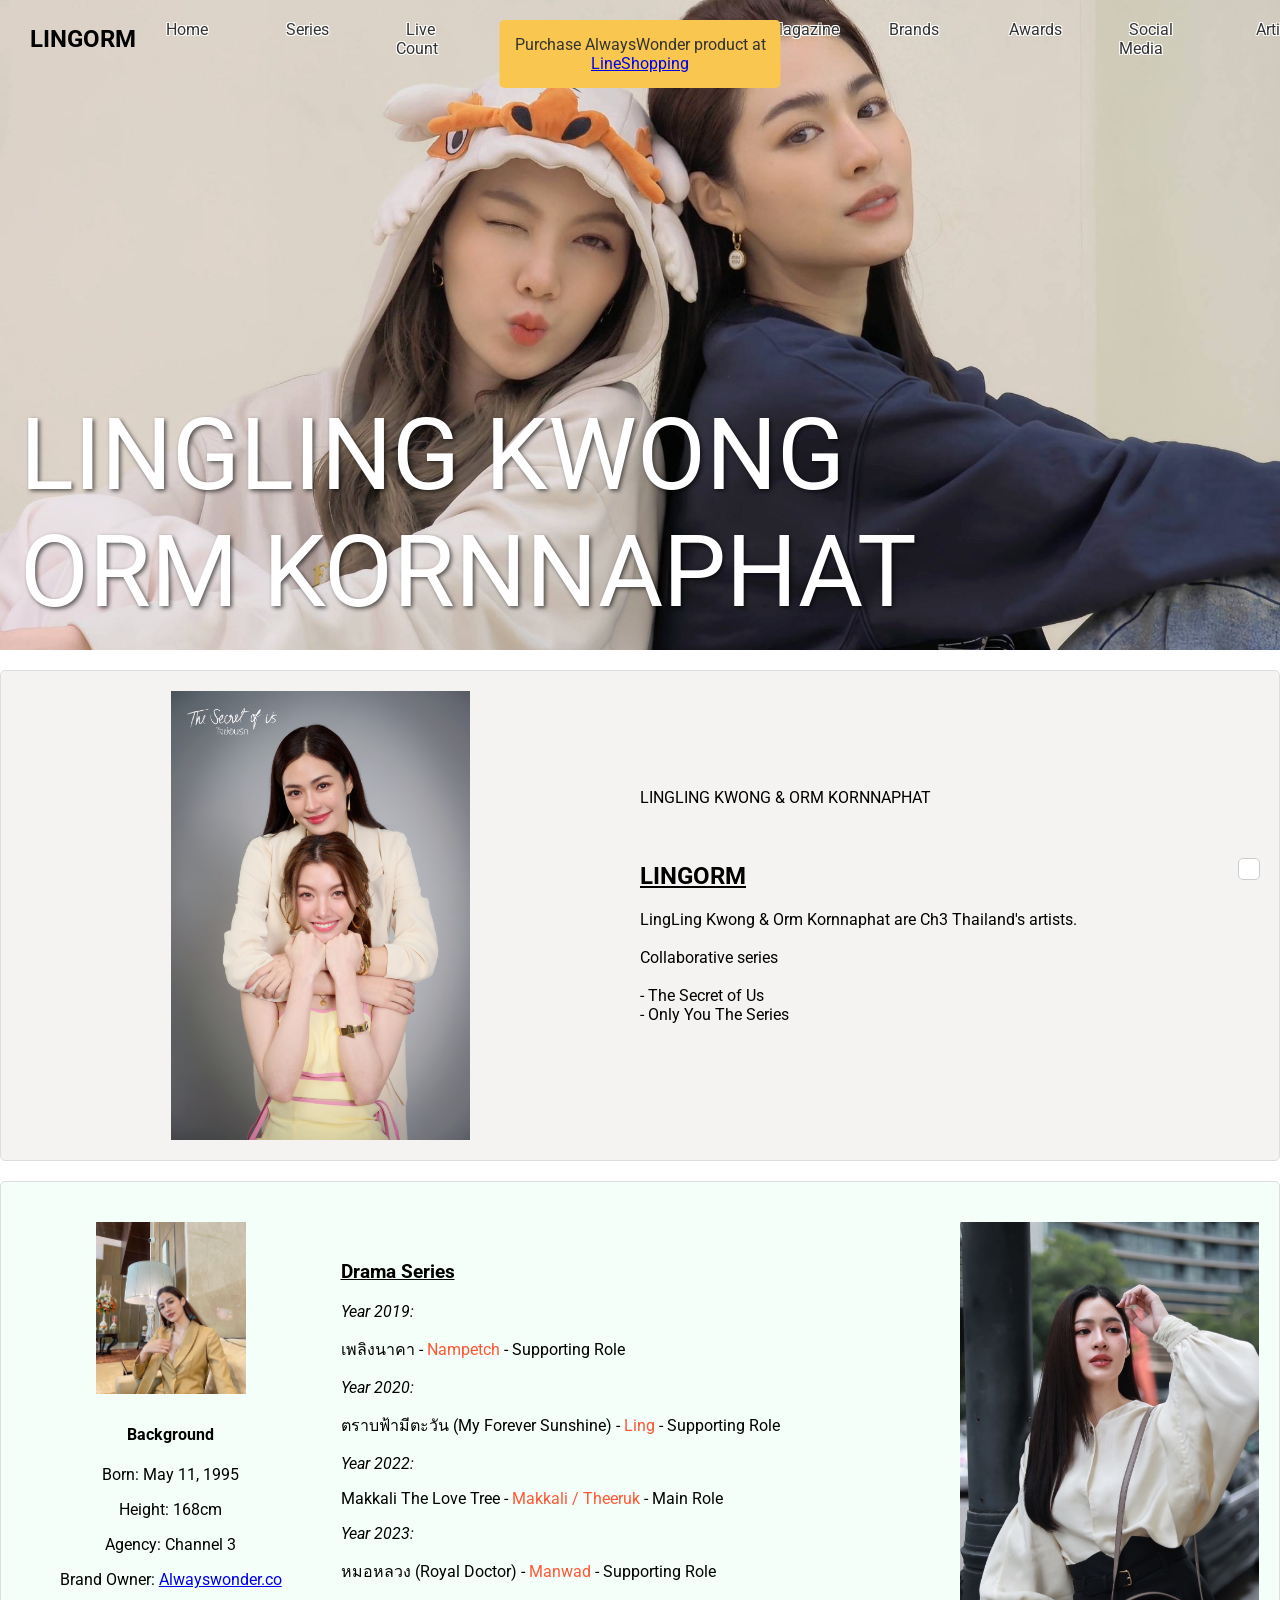
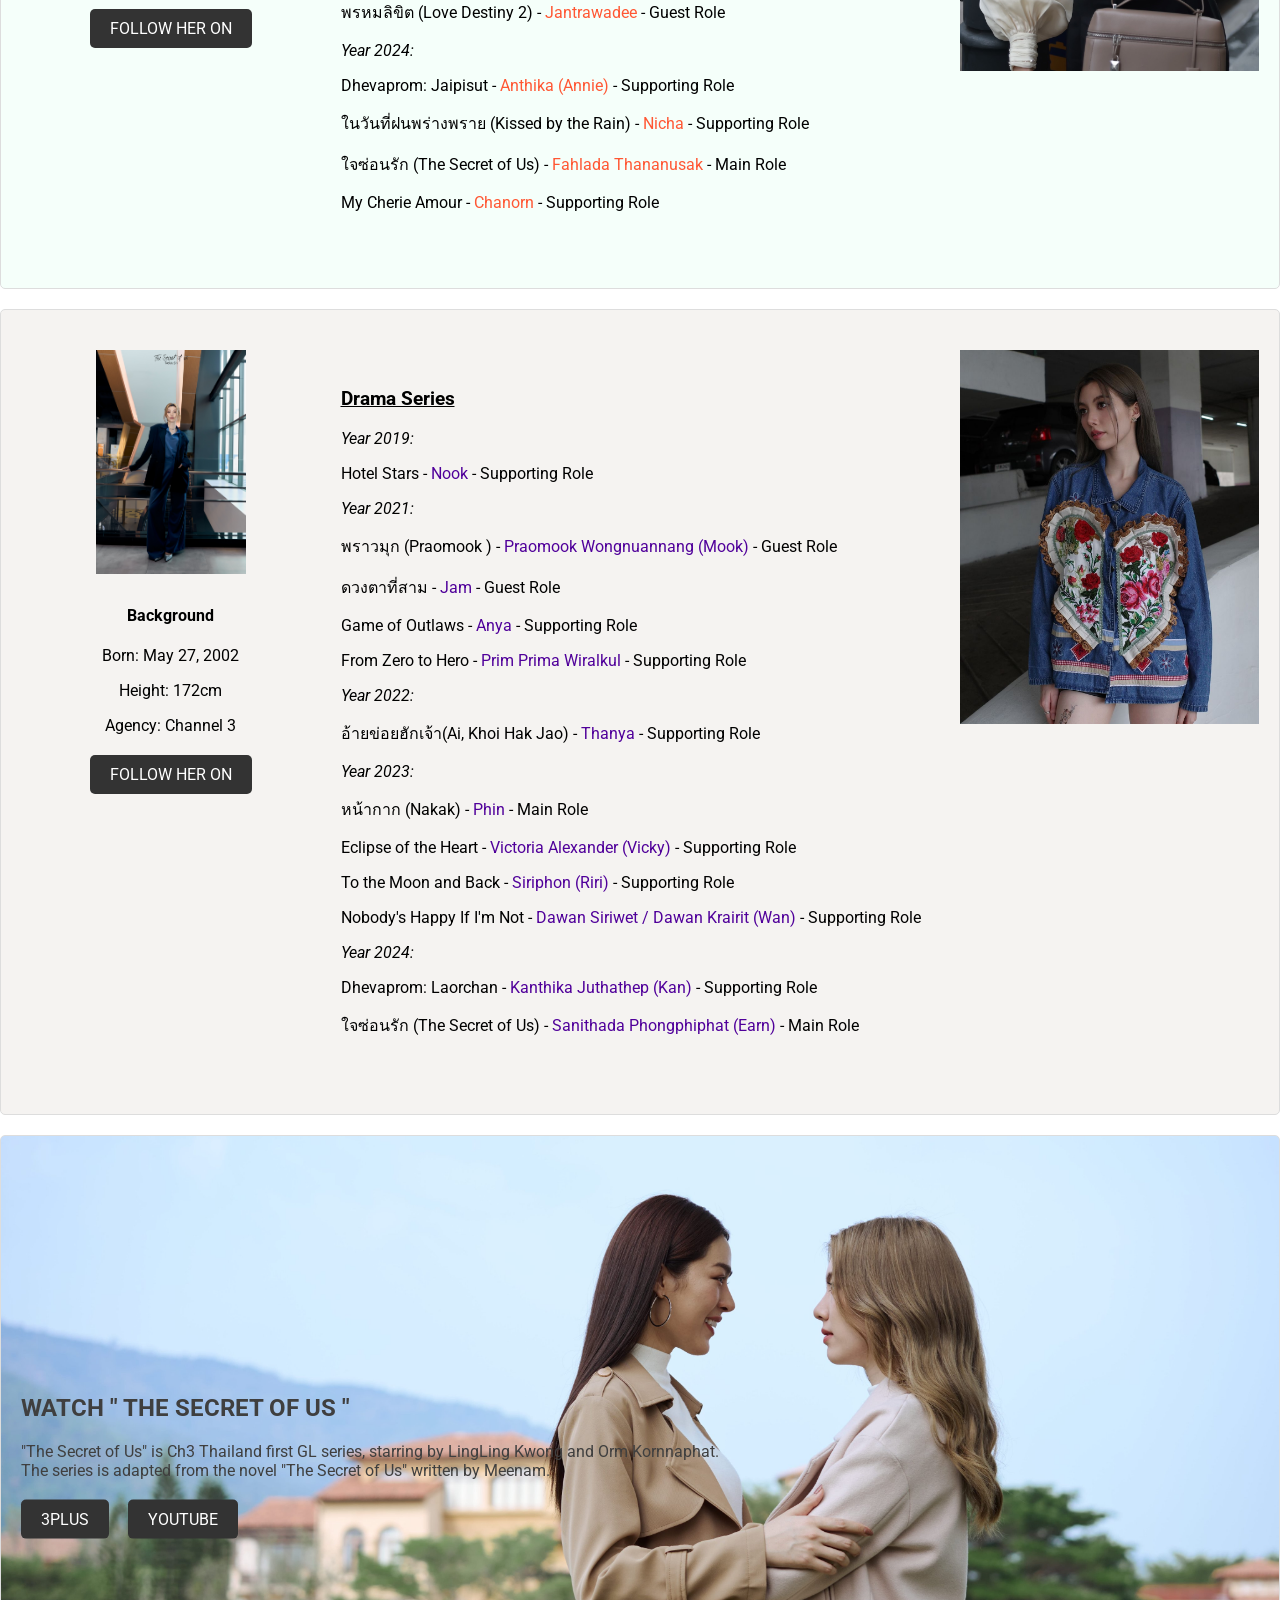
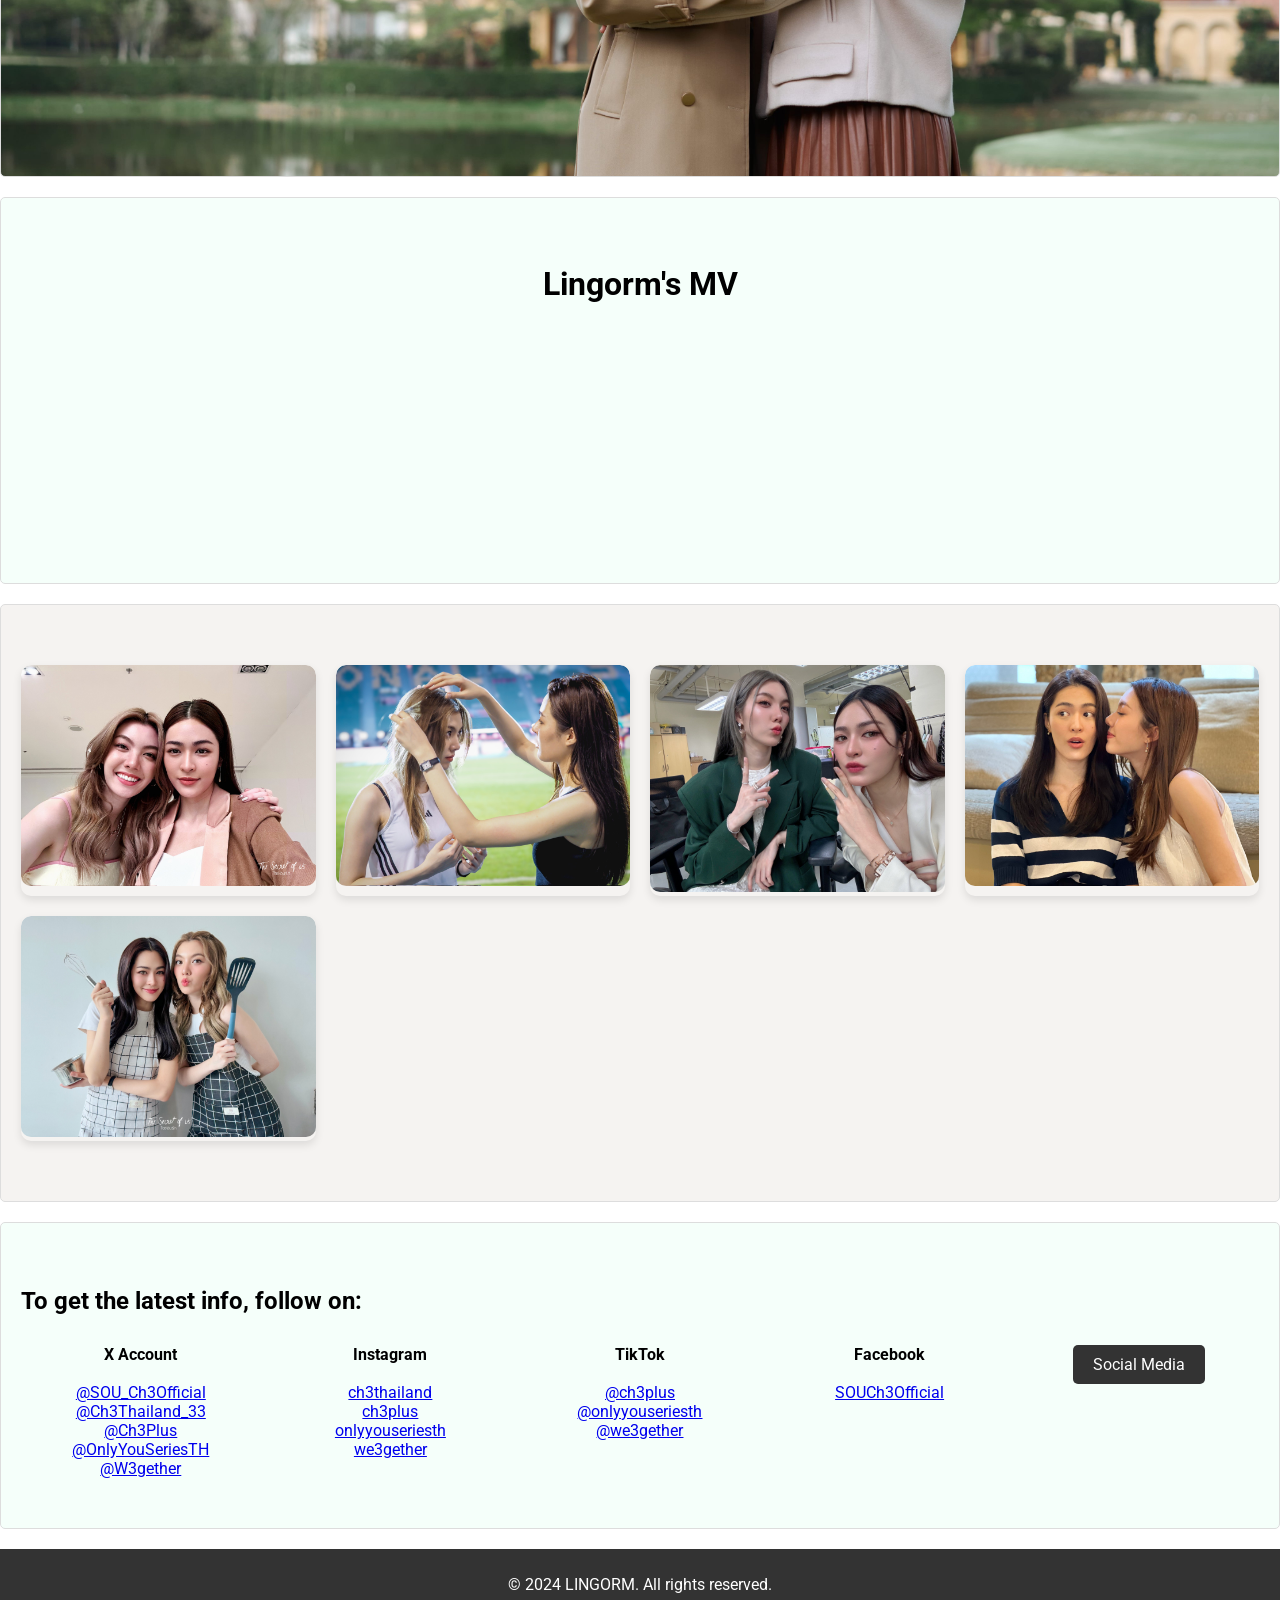
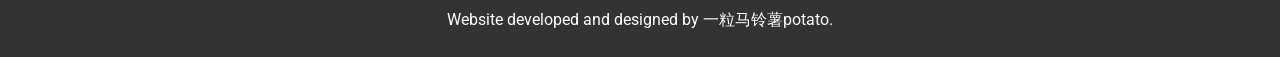
==== commit 0f4ced5e: "Update index.html" ====
--- a/index.html
+++ b/index.html
@@ -55,7 +55,7 @@
         <div class="bottom-left-text">LINGLING KWONG </br>
             ORM KORNNAPHAT
         </div>
-        
+        <div class="google_translate_element"></div>
     </header>
     
 
@@ -303,7 +303,7 @@
         });
 
             
-    window.onload = function() {
+     window.onload = function() {
         const notificationContainer = document.createElement('div');
         fetch('notification.html')
             .then(response => response.text())
@@ -311,19 +311,19 @@
                 notificationContainer.innerHTML = data;
                 document.body.appendChild(notificationContainer);
                 const notification = document.getElementById('notification');
-                
-                // Show notification with fade-in effect
-                notification.classList.add('show');
-                
+                notification.style.display = 'block';
                 setTimeout(() => {
-                    notification.classList.remove('show'); // Fade out
-                    setTimeout(() => {
-                        notification.style.display = 'none'; // Remove from DOM after fading out
-                    }, 500); // Wait for fade-out duration
-                }, 60000); // Hide after 60 seconds
+                    notification.style.display = 'none';
+                }, 60000); // Hide after 60 seconds (1 minute)
             });
     };
 
+            function googleTranslateElementInit() {
+  new google.translate.TranslateElement({
+    pageLanguage: 'en',
+    layout: google.translate.TranslateElement.InlineLayout.SIMPLE
+  }, 'google_translate_element');
+}
         </script>
         </body>
         </html>
--- a/CSS/styles.css
+++ b/CSS/styles.css
@@ -514,6 +514,17 @@
 background-color: #555; /* Darken background on hover */
 }
 
+.google_translate_element {
+            position: fixed;
+            bottom: 20px; /* Distance from the bottom */
+            right: 20px; /* Distance from the right */
+            z-index: 1000; /* Ensure it is on top of other elements */
+            background-color: white; /* Optional: background for better visibility */
+            padding: 10px; /* Optional: padding for better appearance */
+            border: 1px solid #ccc; /* Optional: border for better appearance */
+            border-radius: 5px; /* Optional: rounded corners */
+        }
+
 footer {
 background: #333;
 color: #fff;
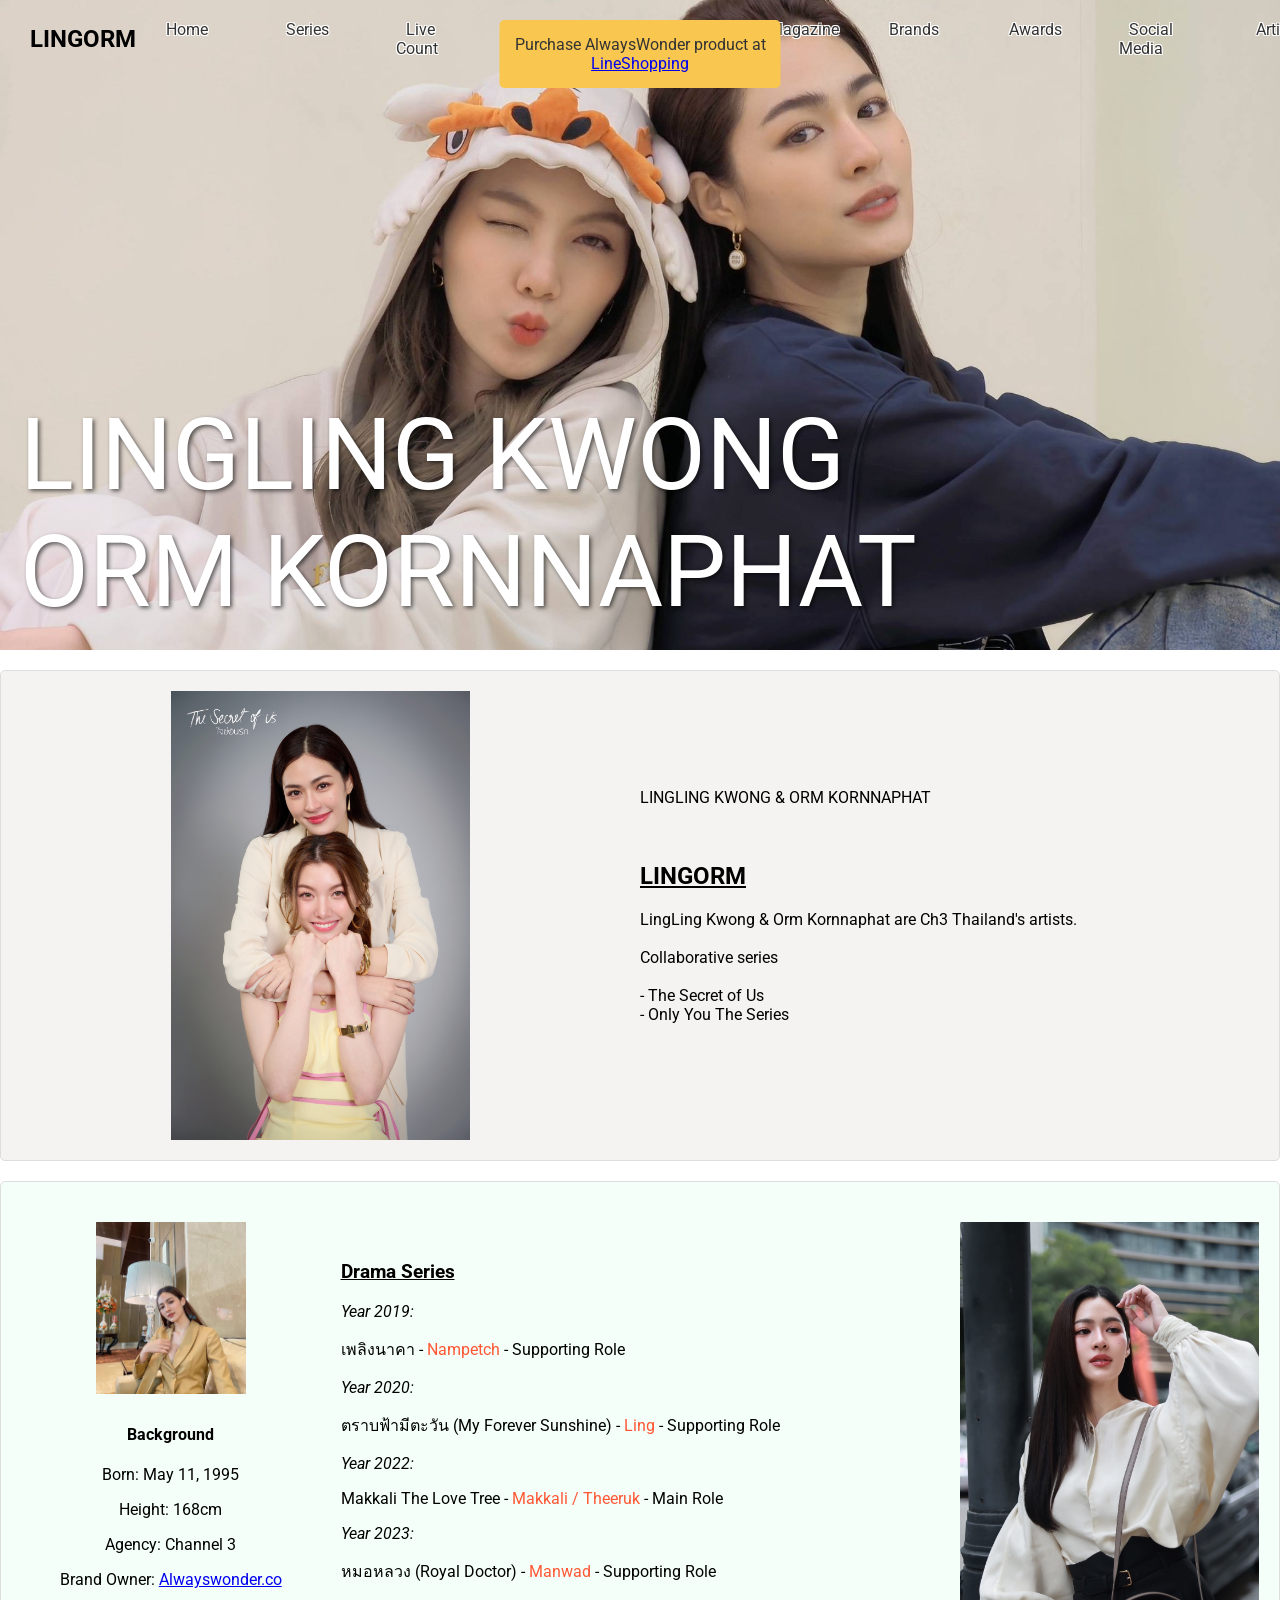
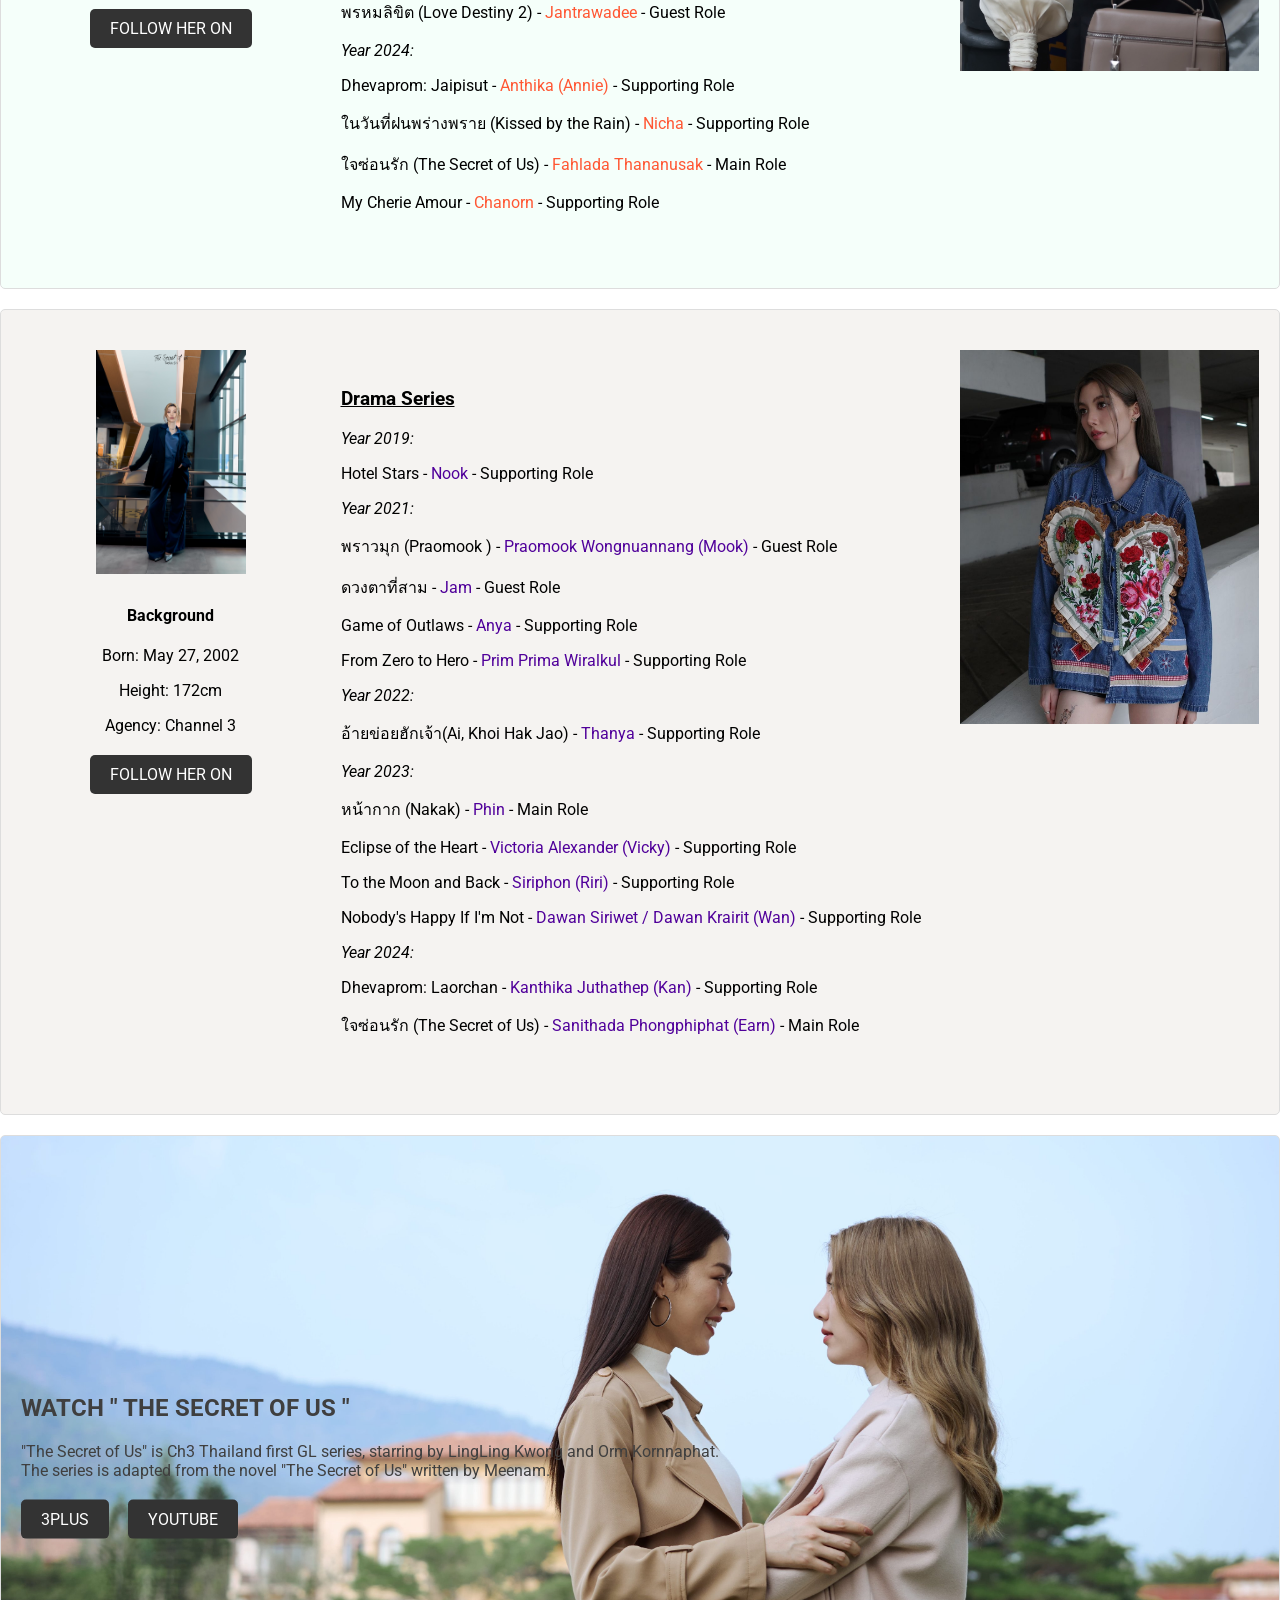
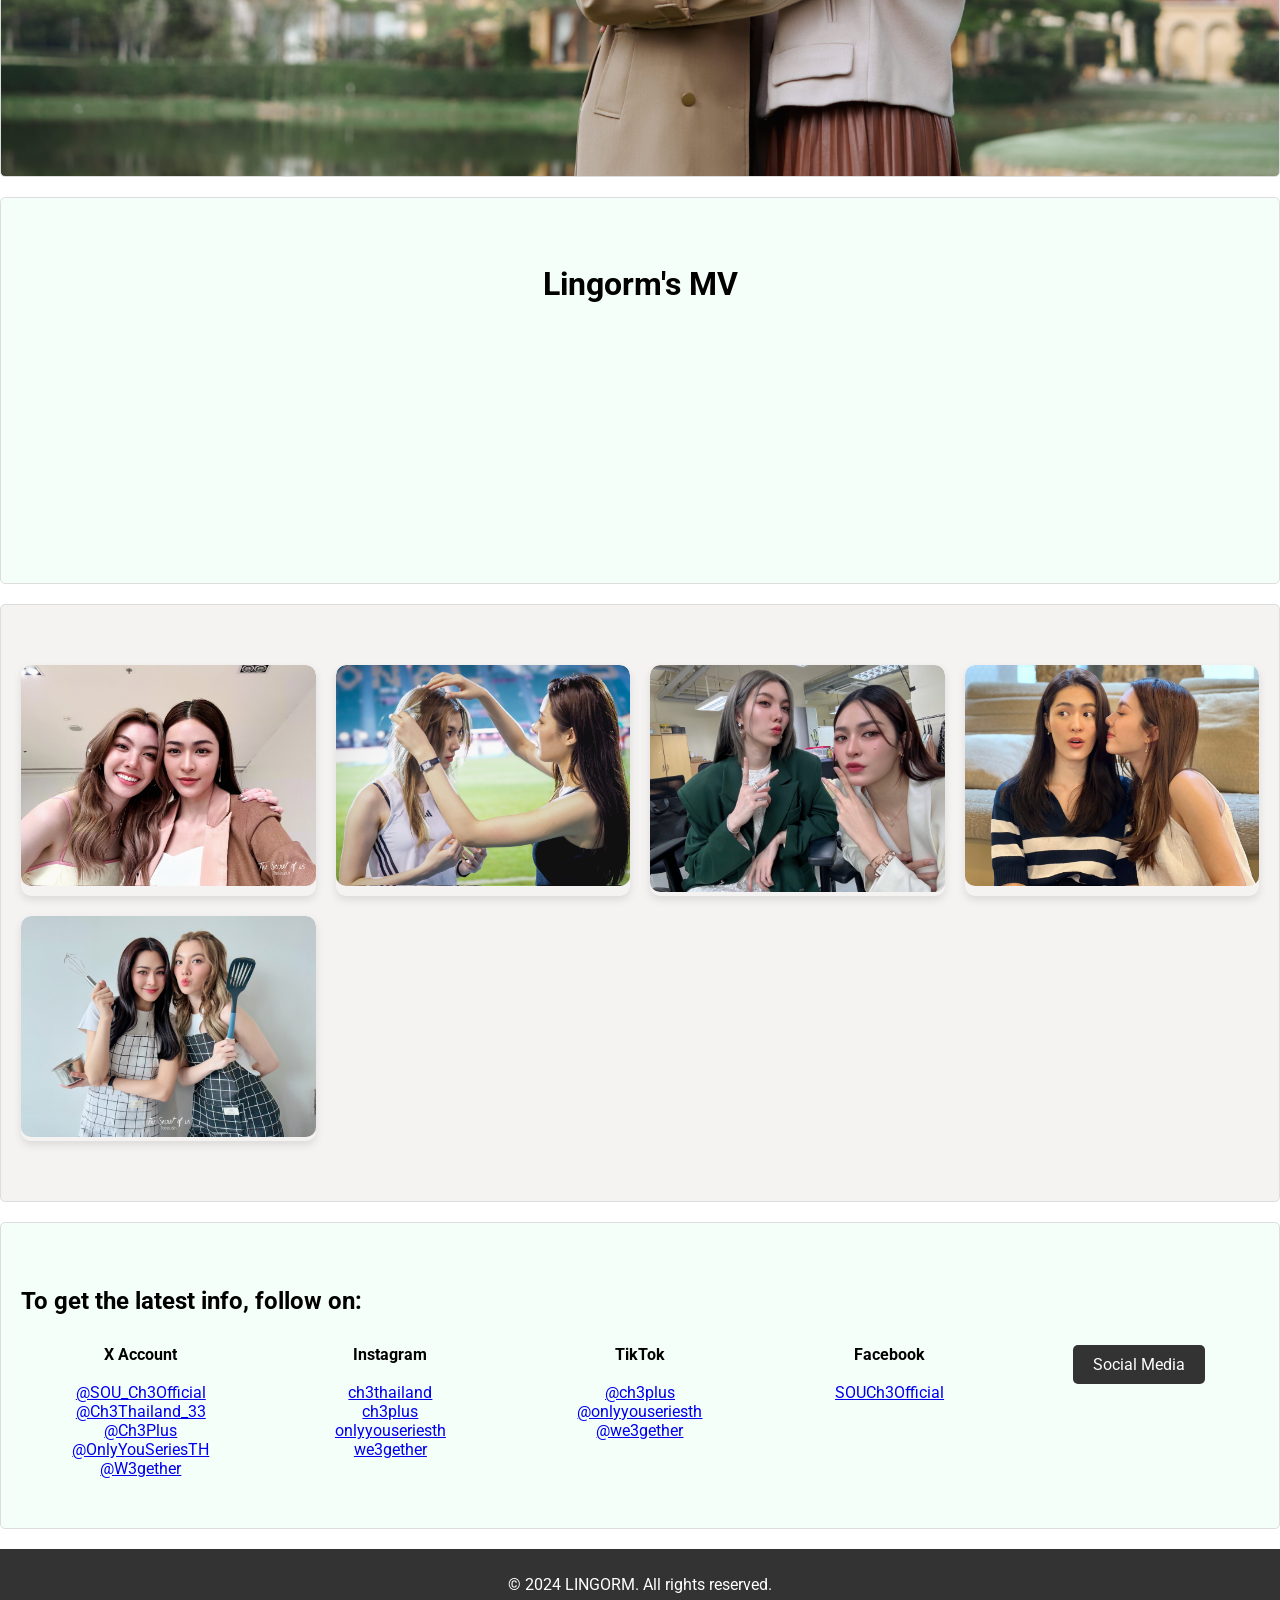
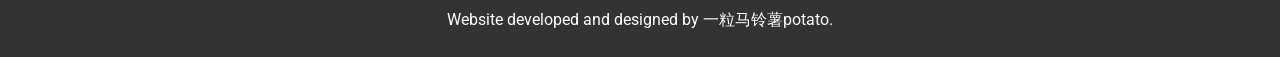
==== commit f71cb72d: "Update index.html" ====
--- a/index.html
+++ b/index.html
@@ -55,7 +55,7 @@
         <div class="bottom-left-text">LINGLING KWONG </br>
             ORM KORNNAPHAT
         </div>
-        <div class="google_translate_element"></div>
+       
     </header>
     
 
@@ -268,7 +268,9 @@
         <p>Website developed and designed by 一粒马铃薯potato.</p>
         
         </footer>
-        
+        <!-- Google Translate Element -->
+        <div id="google_translate_element"></div>
+    
         <script>
         // Scroll reveal effect
         const sections = document.querySelectorAll('section');
@@ -319,11 +321,17 @@
     };
 
             function googleTranslateElementInit() {
-  new google.translate.TranslateElement({
-    pageLanguage: 'en',
-    layout: google.translate.TranslateElement.InlineLayout.SIMPLE
-  }, 'google_translate_element');
-}
+            new google.translate.TranslateElement({
+                pageLanguage: 'en',
+                layout: google.translate.TranslateElement.InlineLayout.SIMPLE
+            }, 'google_translate_element');
+        }
+
+        // Load the Google Translate script
+        const script = document.createElement('script');
+        script.src = "//translate.google.com/translate_a/element.js?cb=googleTranslateElementInit";
+        document.body.appendChild(script);
+            
         </script>
         </body>
         </html>
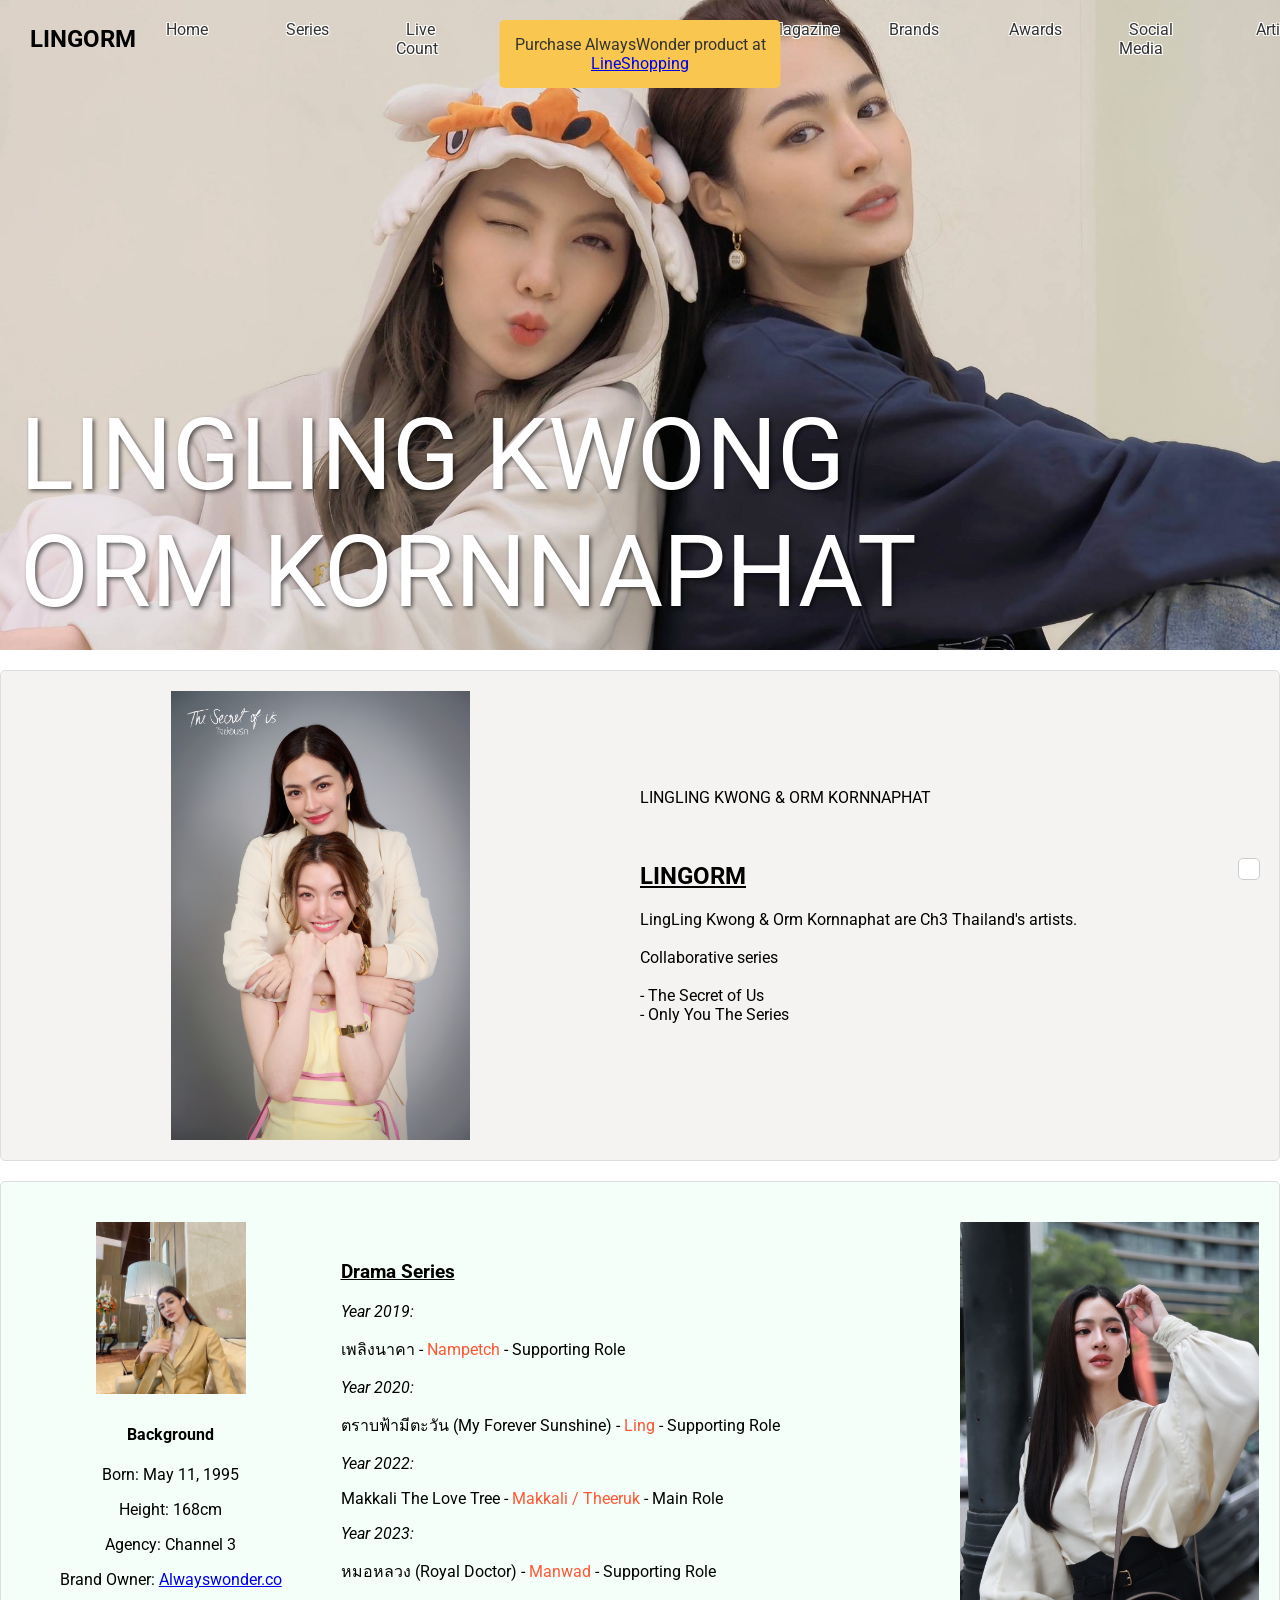
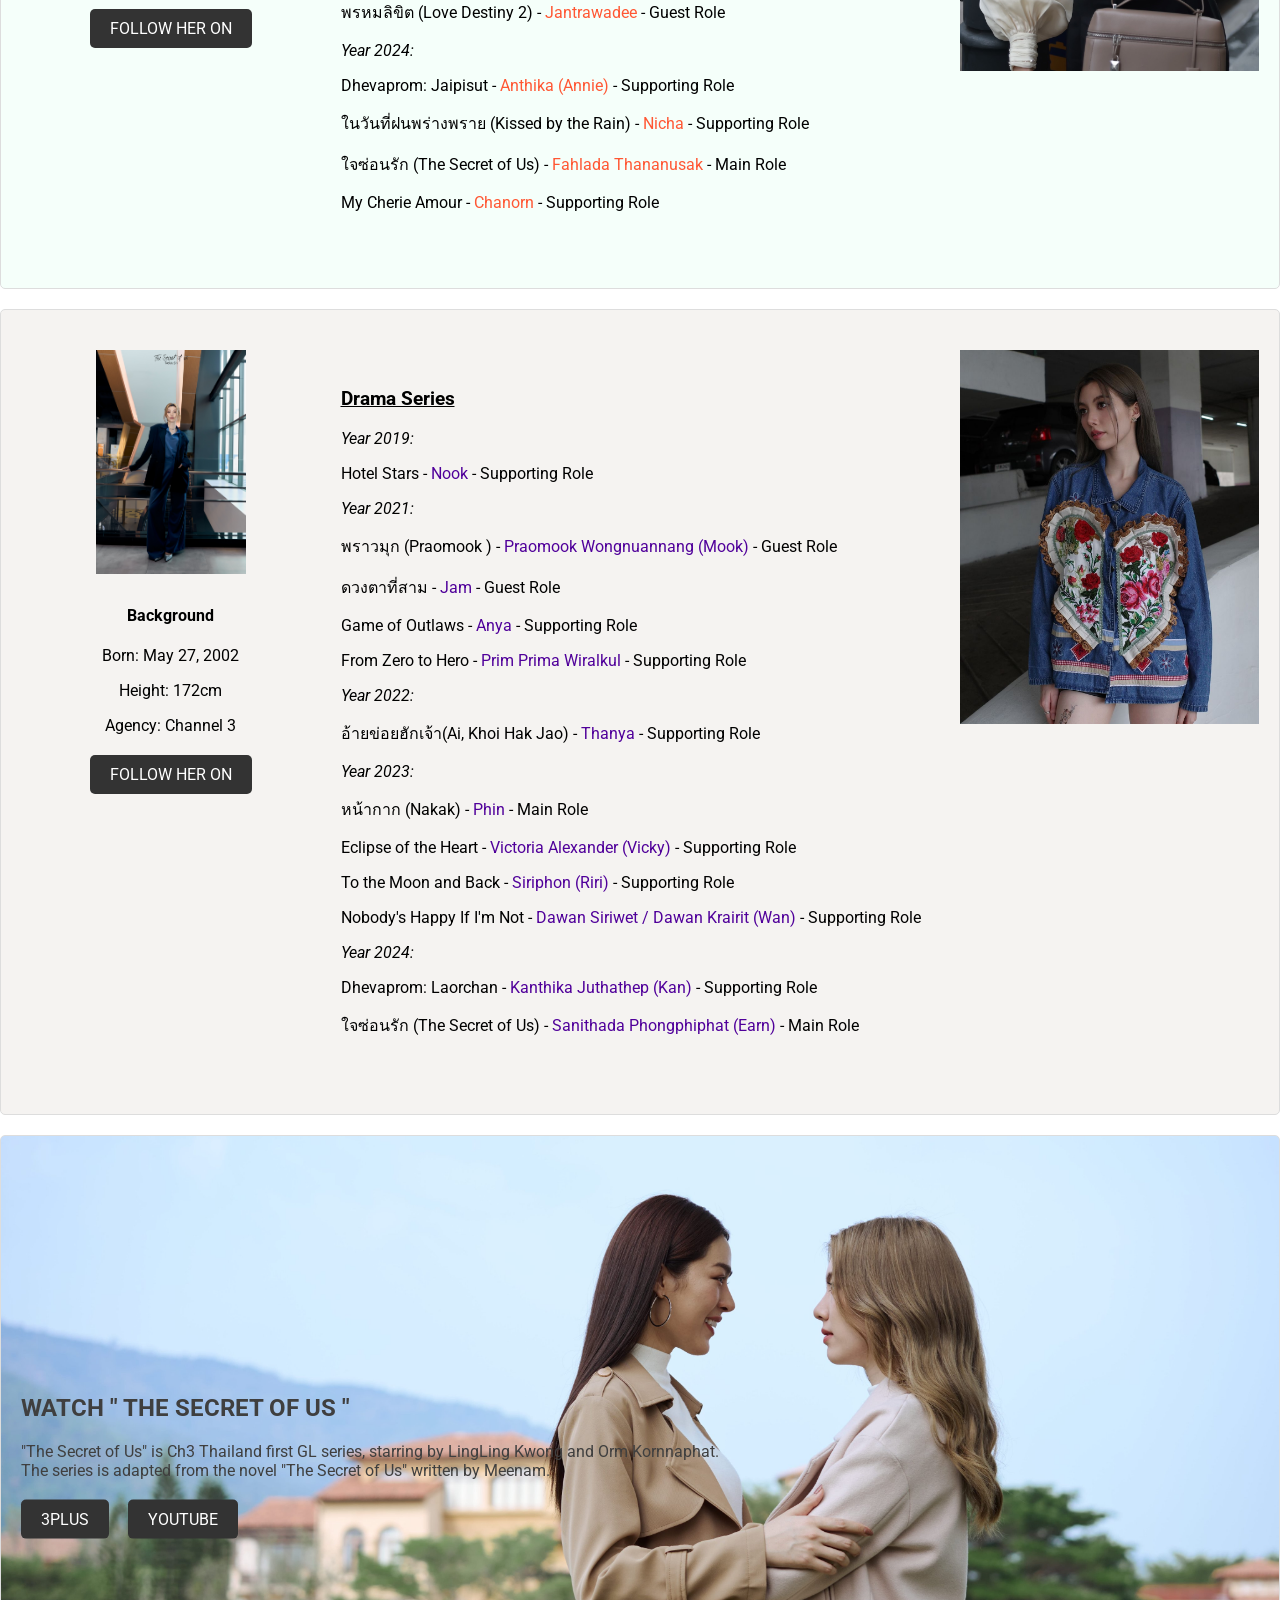
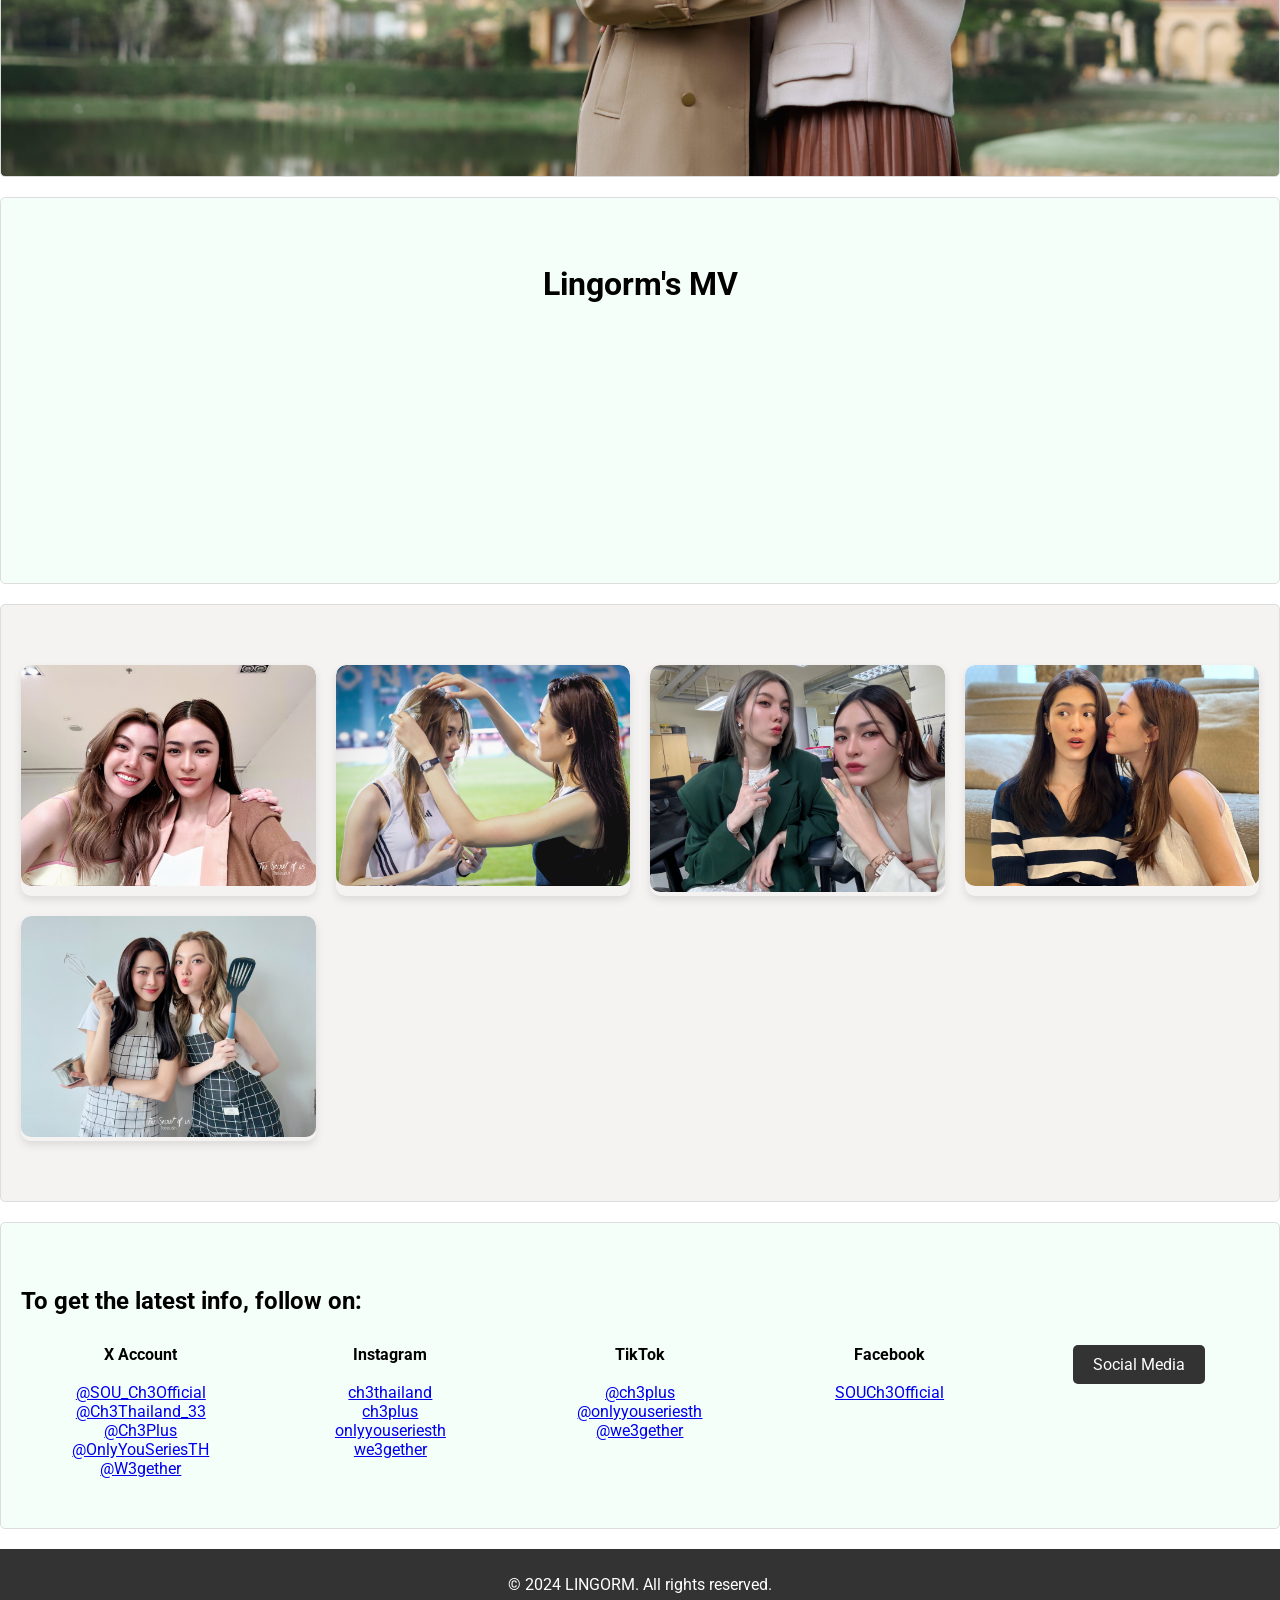
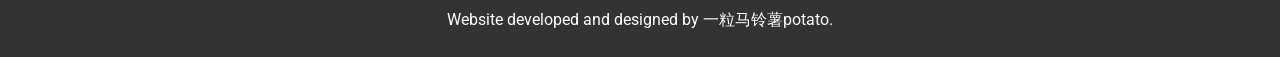
==== commit 0a1b9d3b: "Update index.html" ====
--- a/index.html
+++ b/index.html
@@ -323,6 +323,7 @@
             function googleTranslateElementInit() {
             new google.translate.TranslateElement({
                 pageLanguage: 'en',
+                includedLanguages: 'zh-CN,zh-TW,th,ko,ja,ms,id',
                 layout: google.translate.TranslateElement.InlineLayout.SIMPLE
             }, 'google_translate_element');
         }
--- a/CSS/styles.css
+++ b/CSS/styles.css
@@ -514,7 +514,7 @@
 background-color: #555; /* Darken background on hover */
 }
 
-.google_translate_element {
+#google_translate_element {
             position: fixed;
             bottom: 20px; /* Distance from the bottom */
             right: 20px; /* Distance from the right */
